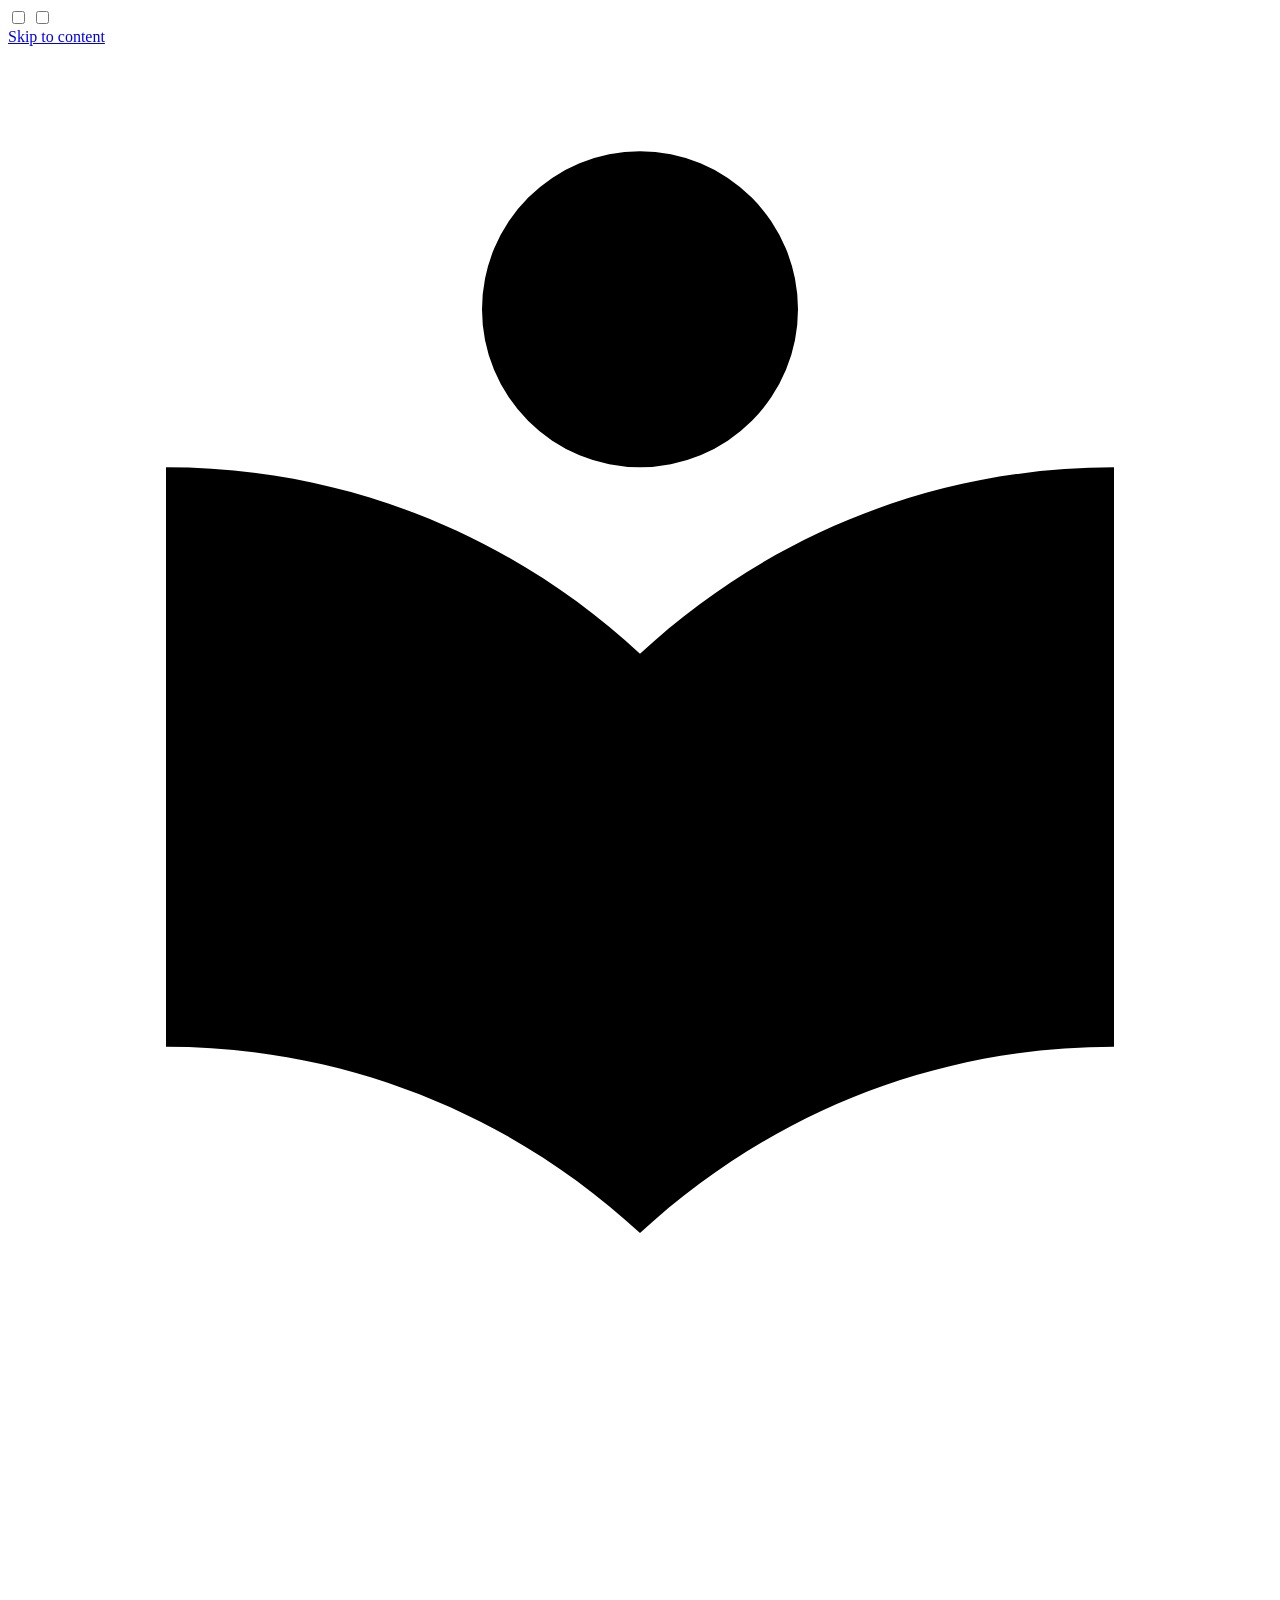
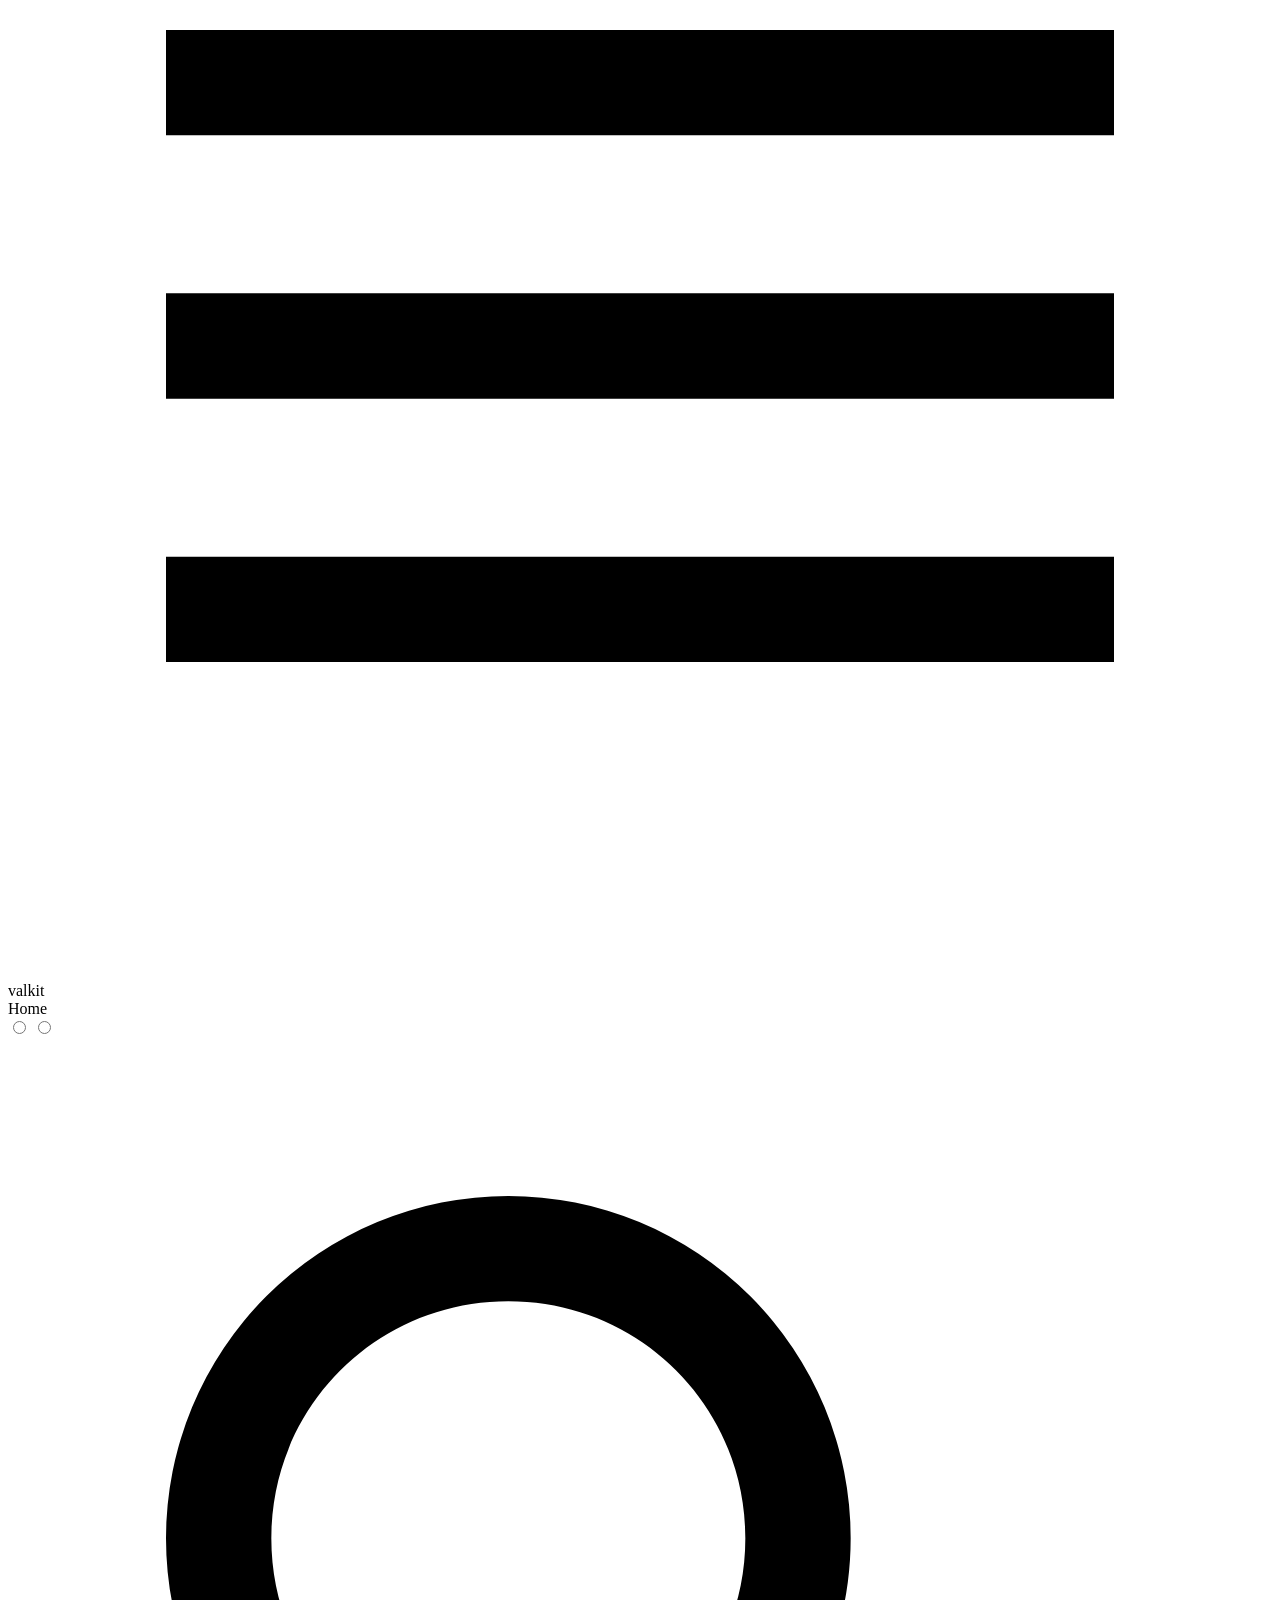
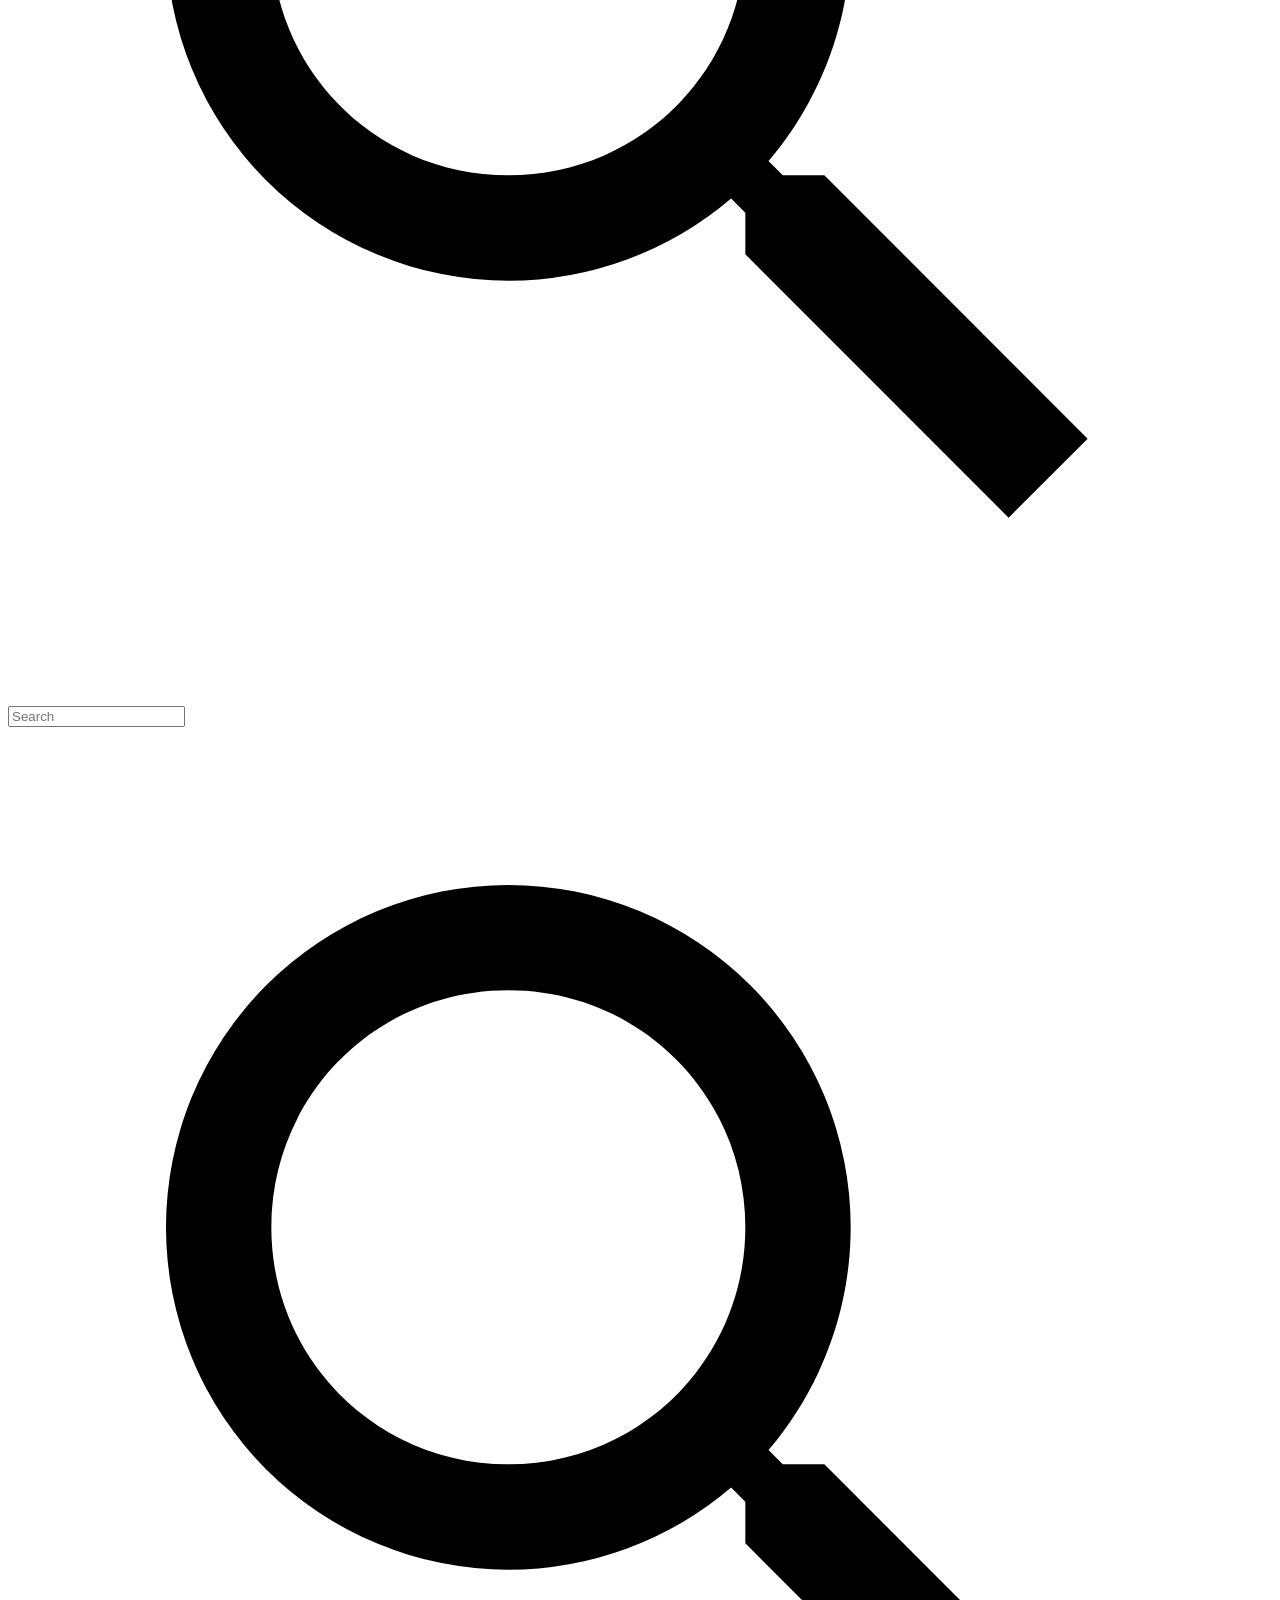
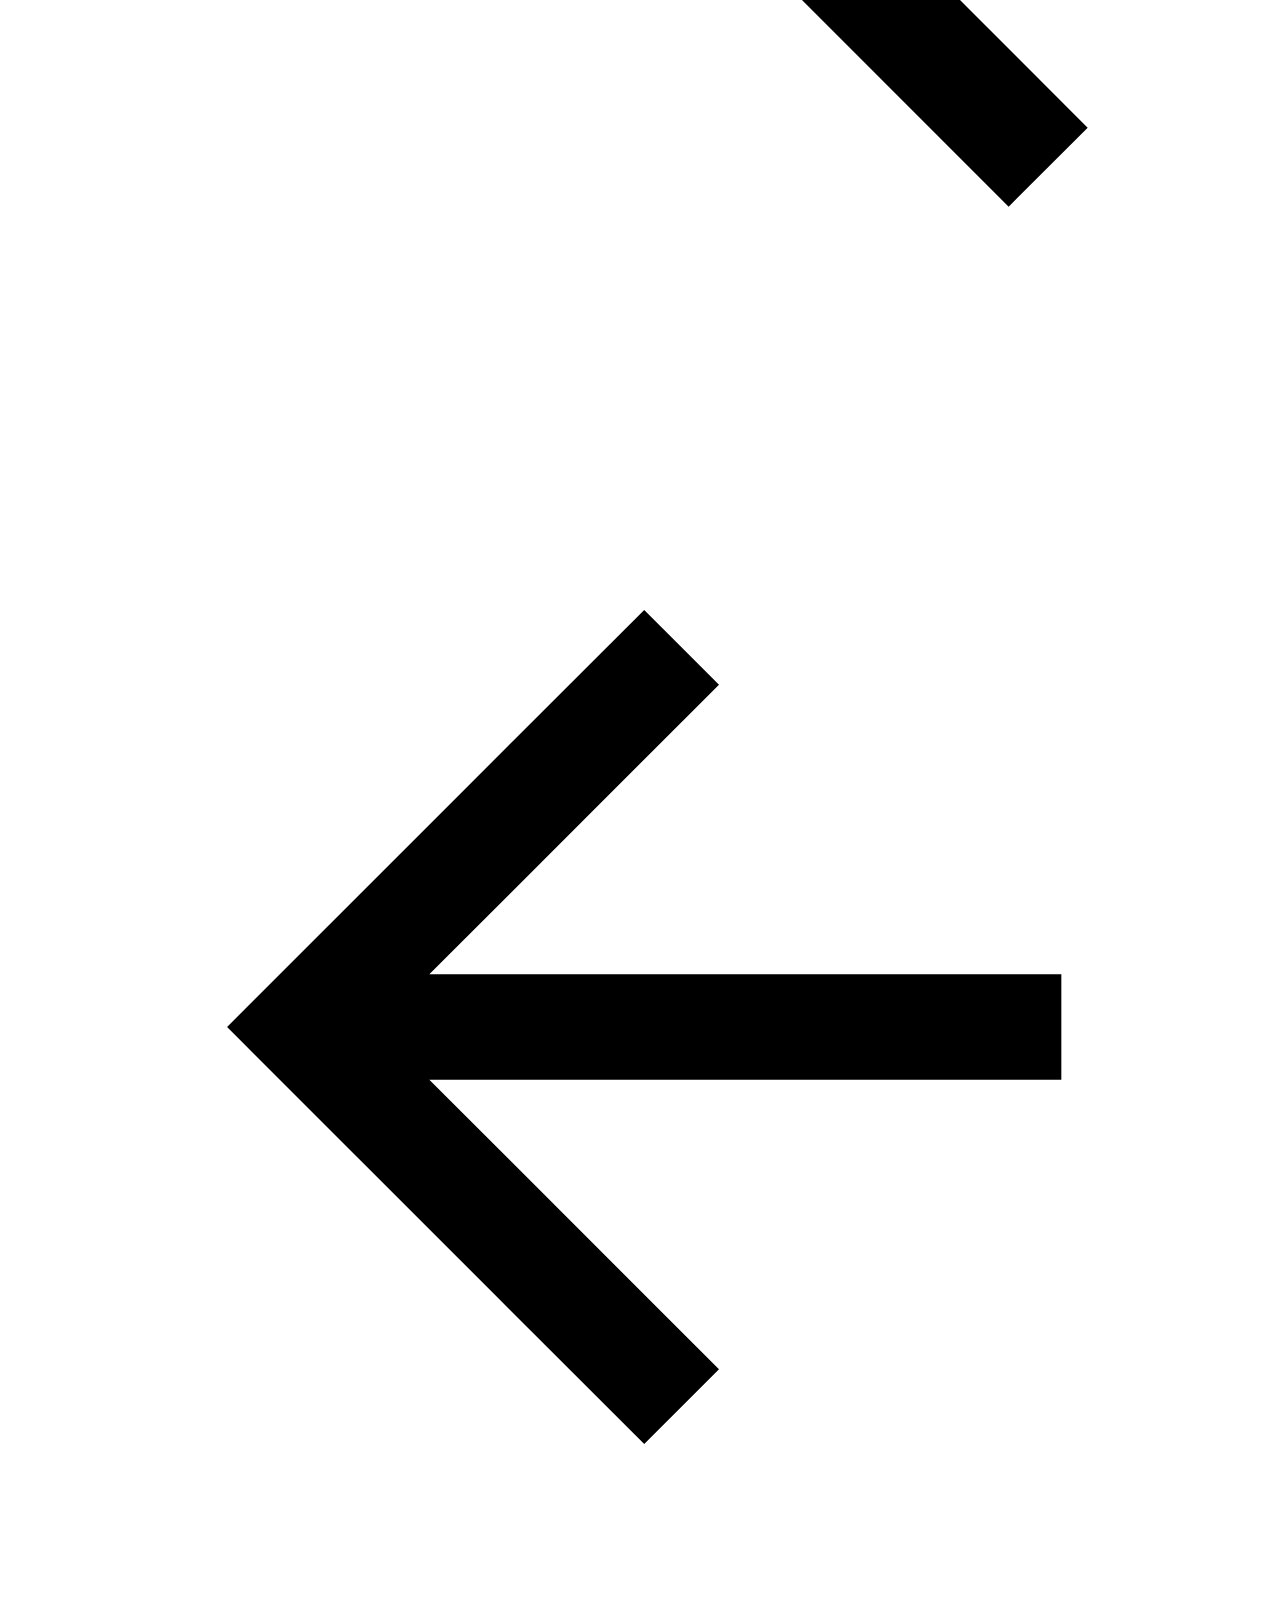
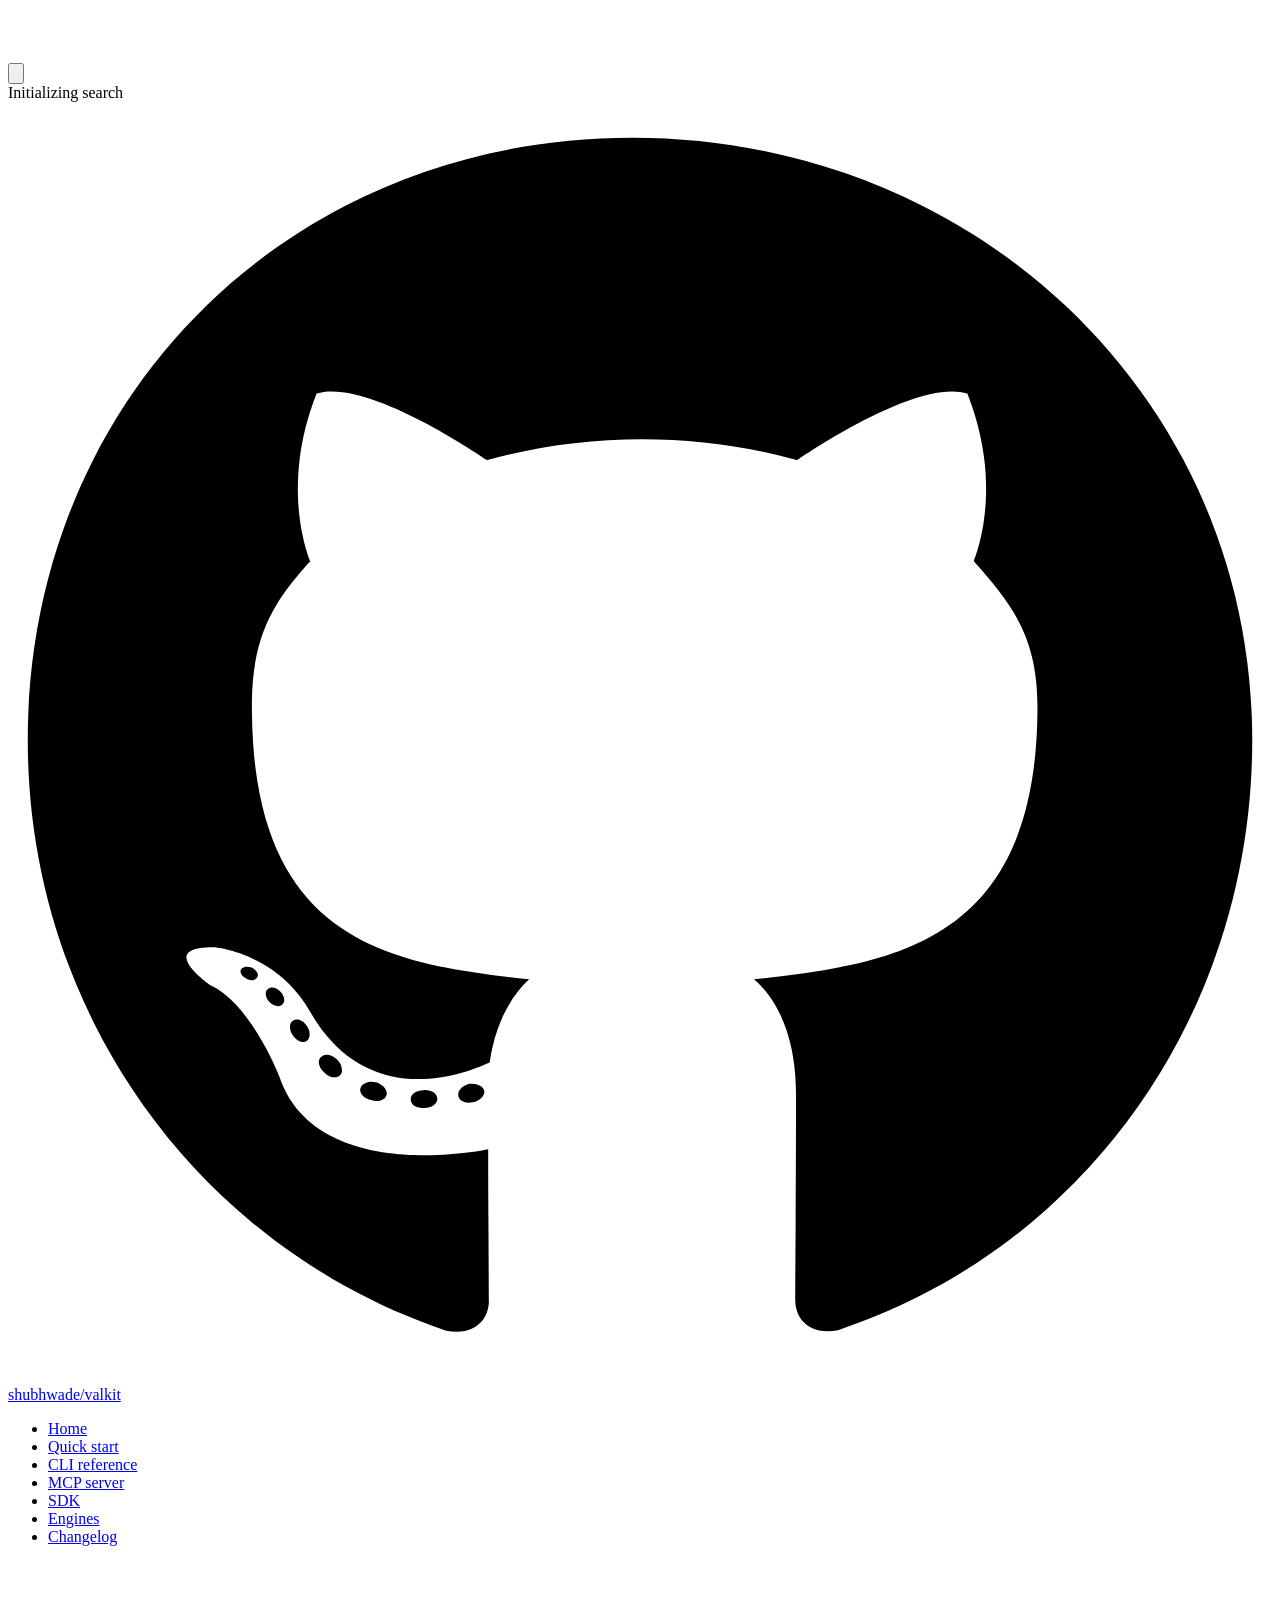
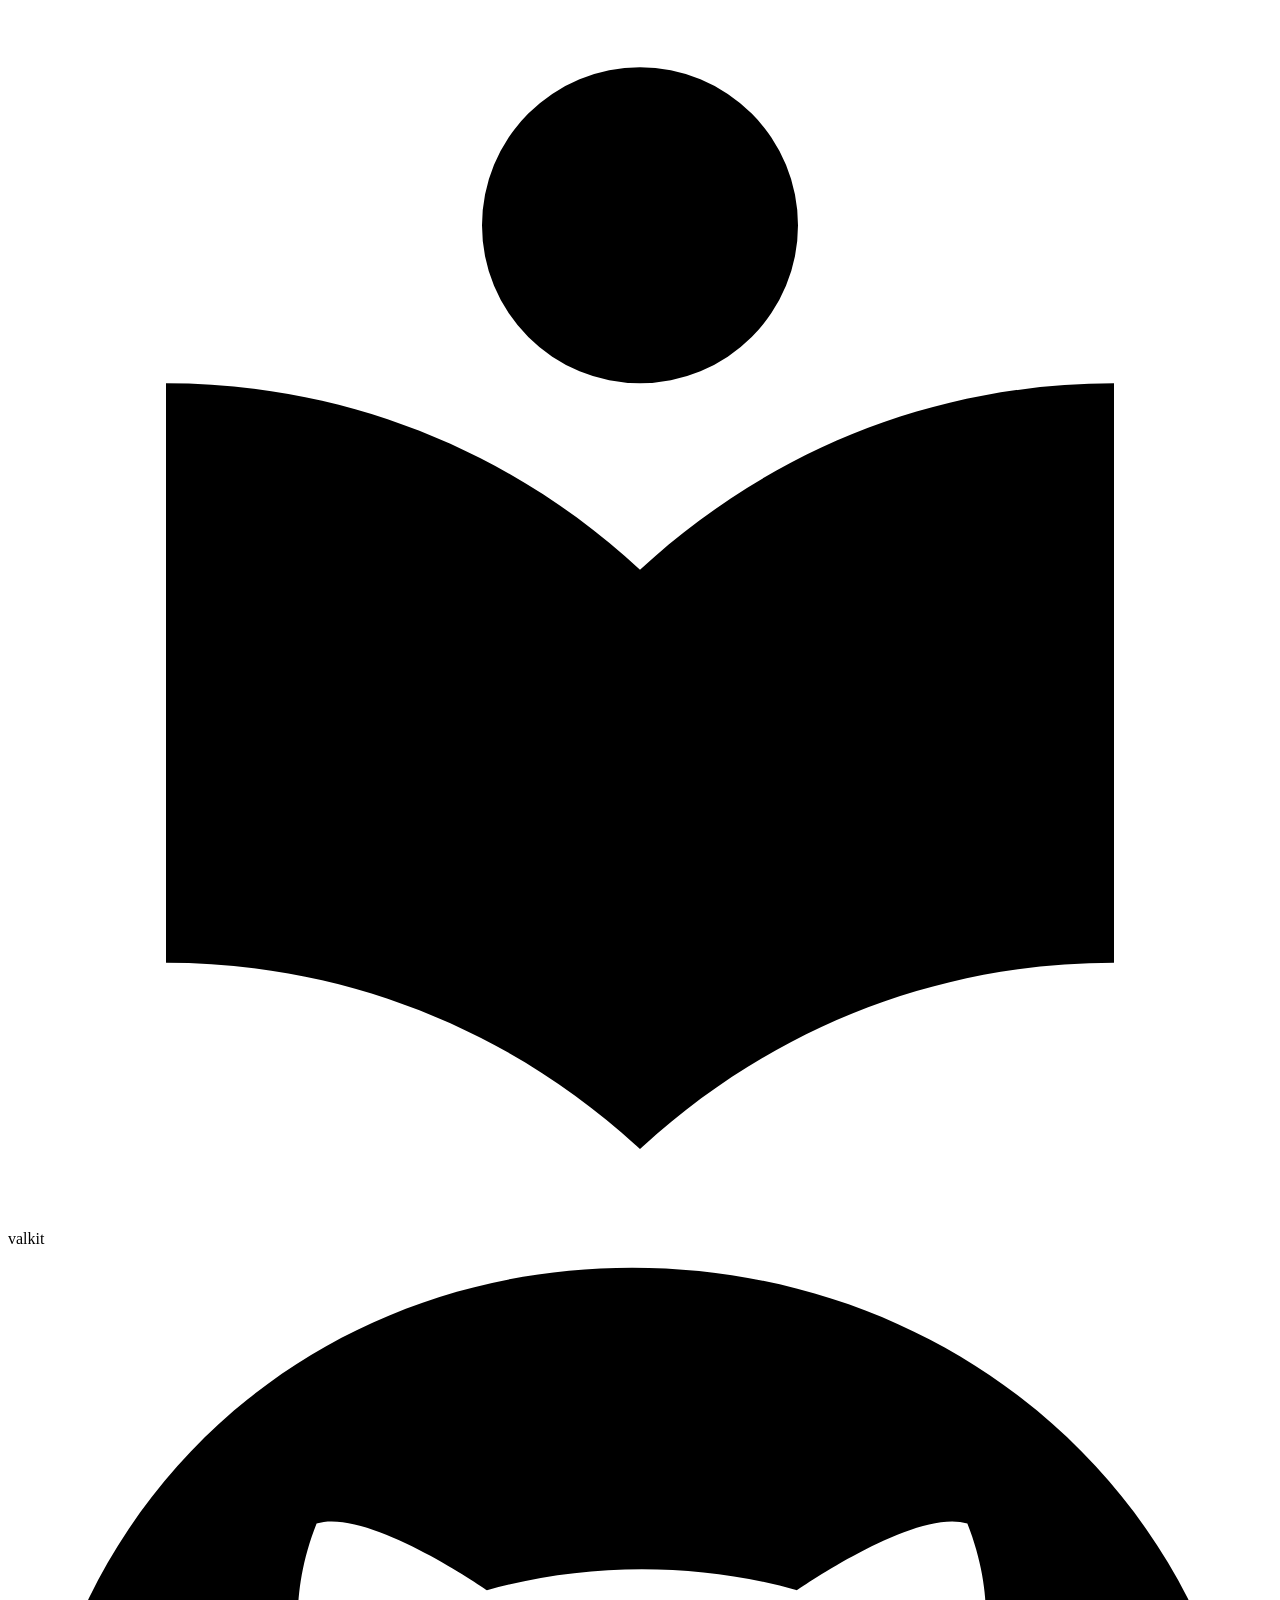
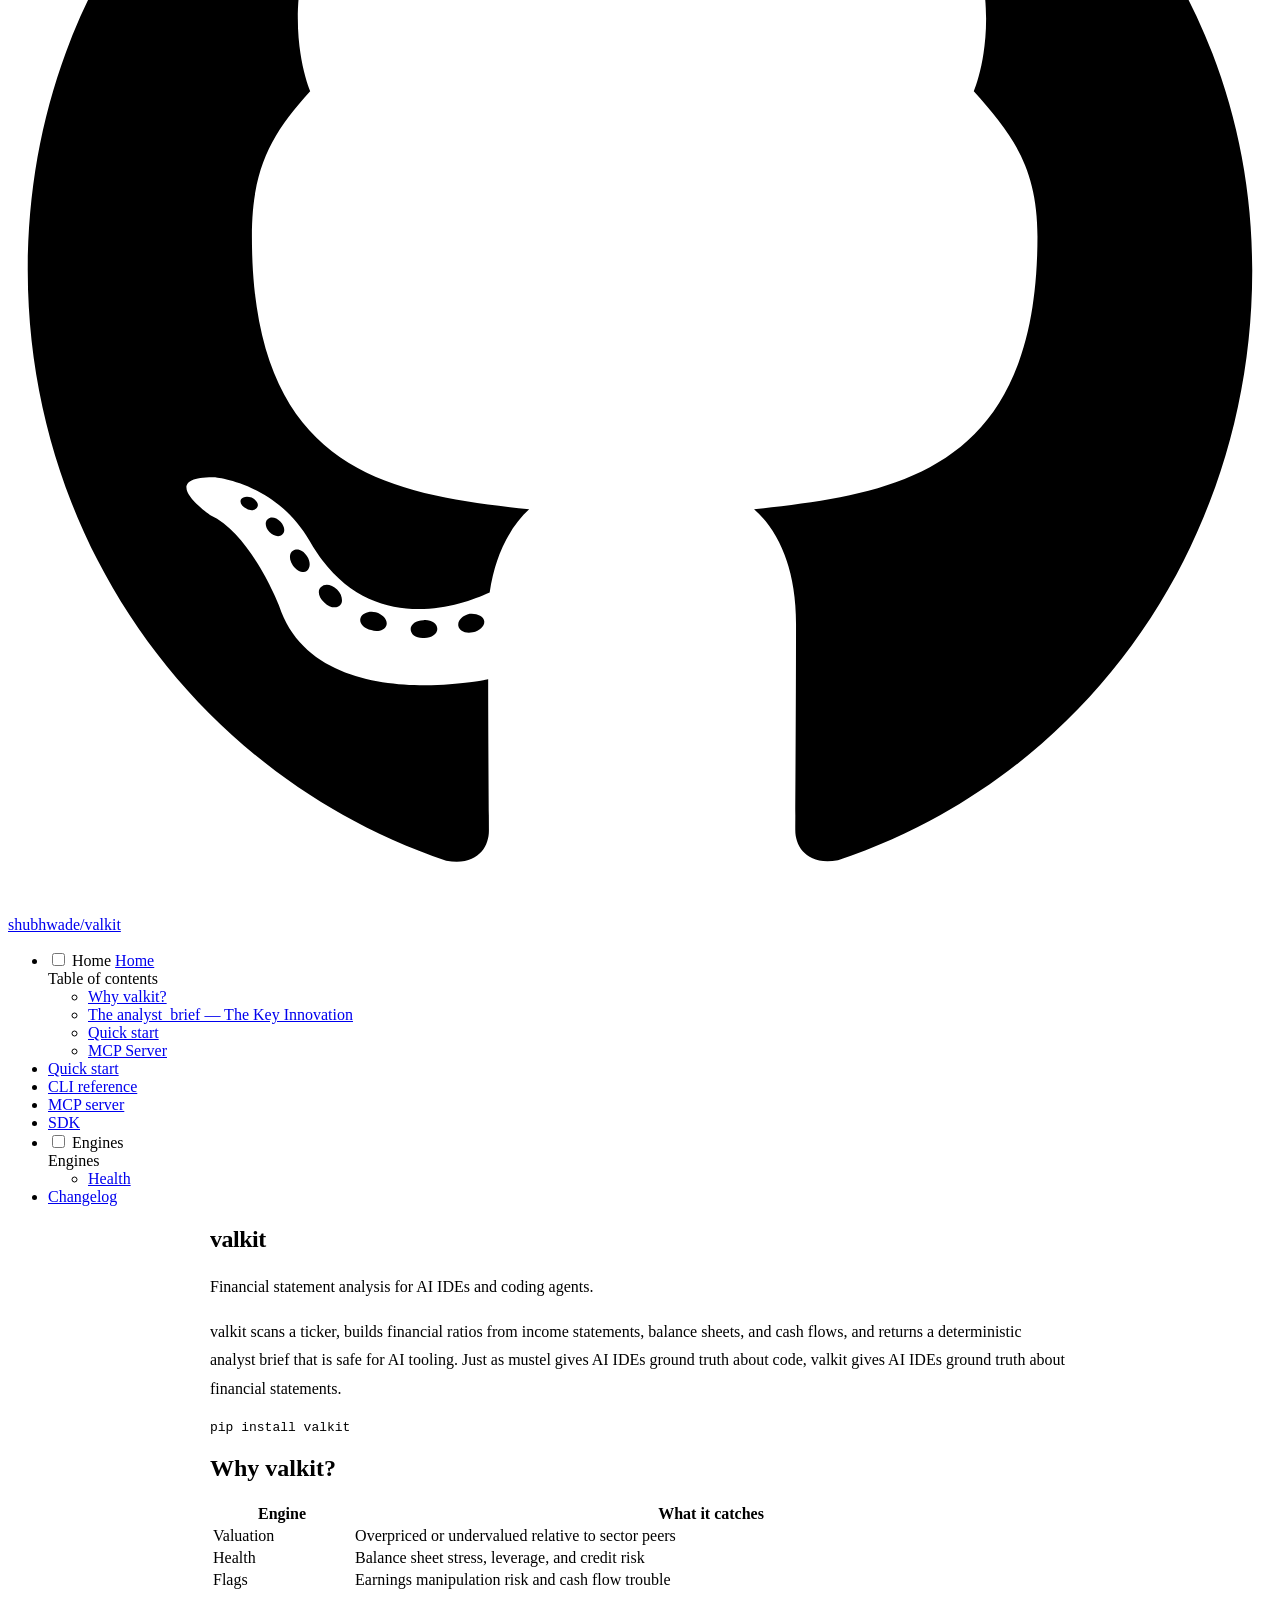
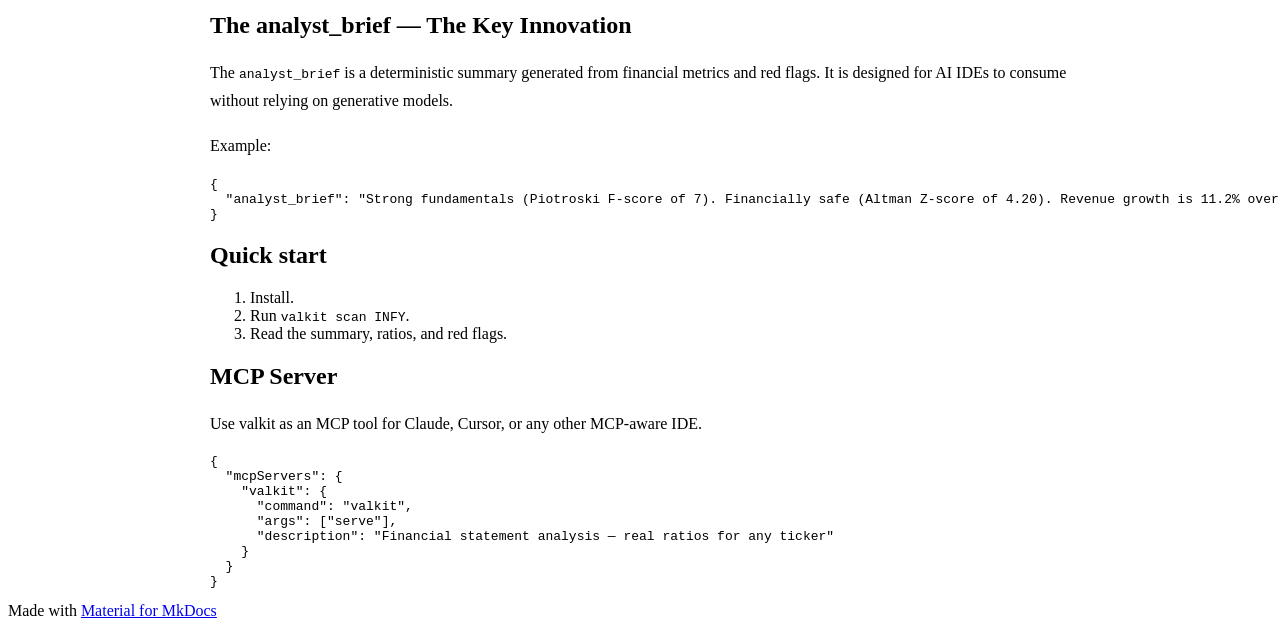
==== index.html @ 04580315 "Deployed 9774d62 with MkDocs version: 1.6.1" ====
<!doctype html>
<html lang="en" class="no-js">
  <head>
    
      <meta charset="utf-8">
      <meta name="viewport" content="width=device-width,initial-scale=1">
      
        <meta name="description" content="Financial statement analysis MCP server for AI IDEs">
      
      
      
        <link rel="canonical" href="https://shubhwade.github.io/valkit/">
      
      
      
        <link rel="next" href="quickstart/">
      
      
        
      
      
      <link rel="icon" href="None">
      <meta name="generator" content="mkdocs-1.6.1, mkdocs-material-9.7.6">
    
    
      
        <title>valkit</title>
      
    
    
      <link rel="stylesheet" href="assets/stylesheets/main.484c7ddc.min.css">
      
        
        <link rel="stylesheet" href="assets/stylesheets/palette.ab4e12ef.min.css">
      
      


    
    
      
    
    
      
        
        
        <link rel="preconnect" href="https://fonts.gstatic.com" crossorigin>
        <link rel="stylesheet" href="https://fonts.googleapis.com/css?family=JetBrains+Mono:300,300i,400,400i,700,700i%7CJetBrains+Mono:400,400i,700,700i&display=fallback">
        <style>:root{--md-text-font:"JetBrains Mono";--md-code-font:"JetBrains Mono"}</style>
      
    
    
      <link rel="stylesheet" href="assets/_mkdocstrings.css">
    
      <link rel="stylesheet" href="stylesheets/extra.css">
    
    <script>__md_scope=new URL(".",location),__md_hash=e=>[...e].reduce(((e,_)=>(e<<5)-e+_.charCodeAt(0)),0),__md_get=(e,_=localStorage,t=__md_scope)=>JSON.parse(_.getItem(t.pathname+"."+e)),__md_set=(e,_,t=localStorage,a=__md_scope)=>{try{t.setItem(a.pathname+"."+e,JSON.stringify(_))}catch(e){}}</script>
    
      

    
    
  </head>
  
  
    
    
      
    
    
    
    
    <body dir="ltr" data-md-color-scheme="slate" data-md-color-primary="black" data-md-color-accent="teal">
  
    
    <input class="md-toggle" data-md-toggle="drawer" type="checkbox" id="__drawer" autocomplete="off">
    <input class="md-toggle" data-md-toggle="search" type="checkbox" id="__search" autocomplete="off">
    <label class="md-overlay" for="__drawer"></label>
    <div data-md-component="skip">
      
        
        <a href="#valkit" class="md-skip">
          Skip to content
        </a>
      
    </div>
    <div data-md-component="announce">
      
    </div>
    
    
      

<header class="md-header" data-md-component="header">
  <nav class="md-header__inner md-grid" aria-label="Header">
    <a href="." title="valkit" class="md-header__button md-logo" aria-label="valkit" data-md-component="logo">
      
  
  <svg xmlns="http://www.w3.org/2000/svg" viewBox="0 0 24 24"><path d="M12 8a3 3 0 0 0 3-3 3 3 0 0 0-3-3 3 3 0 0 0-3 3 3 3 0 0 0 3 3m0 3.54C9.64 9.35 6.5 8 3 8v11c3.5 0 6.64 1.35 9 3.54 2.36-2.19 5.5-3.54 9-3.54V8c-3.5 0-6.64 1.35-9 3.54"/></svg>

    </a>
    <label class="md-header__button md-icon" for="__drawer">
      
      <svg xmlns="http://www.w3.org/2000/svg" viewBox="0 0 24 24"><path d="M3 6h18v2H3zm0 5h18v2H3zm0 5h18v2H3z"/></svg>
    </label>
    <div class="md-header__title" data-md-component="header-title">
      <div class="md-header__ellipsis">
        <div class="md-header__topic">
          <span class="md-ellipsis">
            valkit
          </span>
        </div>
        <div class="md-header__topic" data-md-component="header-topic">
          <span class="md-ellipsis">
            
              Home
            
          </span>
        </div>
      </div>
    </div>
    
      
        <form class="md-header__option" data-md-component="palette">
  
    
    
    
    <input class="md-option" data-md-color-media="" data-md-color-scheme="slate" data-md-color-primary="black" data-md-color-accent="teal"  aria-label="Switch to light mode"  type="radio" name="__palette" id="__palette_0">
    
      <label class="md-header__button md-icon" title="Switch to light mode" for="__palette_1" hidden>
        <svg xmlns="http://www.w3.org/2000/svg" viewBox="0 0 24 24"><path d="M12 8a4 4 0 0 0-4 4 4 4 0 0 0 4 4 4 4 0 0 0 4-4 4 4 0 0 0-4-4m0 10a6 6 0 0 1-6-6 6 6 0 0 1 6-6 6 6 0 0 1 6 6 6 6 0 0 1-6 6m8-9.31V4h-4.69L12 .69 8.69 4H4v4.69L.69 12 4 15.31V20h4.69L12 23.31 15.31 20H20v-4.69L23.31 12z"/></svg>
      </label>
    
  
    
    
    
    <input class="md-option" data-md-color-media="" data-md-color-scheme="default" data-md-color-primary="black" data-md-color-accent="teal"  aria-label="Switch to dark mode"  type="radio" name="__palette" id="__palette_1">
    
      <label class="md-header__button md-icon" title="Switch to dark mode" for="__palette_0" hidden>
        <svg xmlns="http://www.w3.org/2000/svg" viewBox="0 0 24 24"><path d="M12 18c-.89 0-1.74-.2-2.5-.55C11.56 16.5 13 14.42 13 12s-1.44-4.5-3.5-5.45C10.26 6.2 11.11 6 12 6a6 6 0 0 1 6 6 6 6 0 0 1-6 6m8-9.31V4h-4.69L12 .69 8.69 4H4v4.69L.69 12 4 15.31V20h4.69L12 23.31 15.31 20H20v-4.69L23.31 12z"/></svg>
      </label>
    
  
</form>
      
    
    
      <script>var palette=__md_get("__palette");if(palette&&palette.color){if("(prefers-color-scheme)"===palette.color.media){var media=matchMedia("(prefers-color-scheme: light)"),input=document.querySelector(media.matches?"[data-md-color-media='(prefers-color-scheme: light)']":"[data-md-color-media='(prefers-color-scheme: dark)']");palette.color.media=input.getAttribute("data-md-color-media"),palette.color.scheme=input.getAttribute("data-md-color-scheme"),palette.color.primary=input.getAttribute("data-md-color-primary"),palette.color.accent=input.getAttribute("data-md-color-accent")}for(var[key,value]of Object.entries(palette.color))document.body.setAttribute("data-md-color-"+key,value)}</script>
    
    
    
      
      
        <label class="md-header__button md-icon" for="__search">
          
          <svg xmlns="http://www.w3.org/2000/svg" viewBox="0 0 24 24"><path d="M9.5 3A6.5 6.5 0 0 1 16 9.5c0 1.61-.59 3.09-1.56 4.23l.27.27h.79l5 5-1.5 1.5-5-5v-.79l-.27-.27A6.52 6.52 0 0 1 9.5 16 6.5 6.5 0 0 1 3 9.5 6.5 6.5 0 0 1 9.5 3m0 2C7 5 5 7 5 9.5S7 14 9.5 14 14 12 14 9.5 12 5 9.5 5"/></svg>
        </label>
        <div class="md-search" data-md-component="search" role="dialog">
  <label class="md-search__overlay" for="__search"></label>
  <div class="md-search__inner" role="search">
    <form class="md-search__form" name="search">
      <input type="text" class="md-search__input" name="query" aria-label="Search" placeholder="Search" autocapitalize="off" autocorrect="off" autocomplete="off" spellcheck="false" data-md-component="search-query" required>
      <label class="md-search__icon md-icon" for="__search">
        
        <svg xmlns="http://www.w3.org/2000/svg" viewBox="0 0 24 24"><path d="M9.5 3A6.5 6.5 0 0 1 16 9.5c0 1.61-.59 3.09-1.56 4.23l.27.27h.79l5 5-1.5 1.5-5-5v-.79l-.27-.27A6.52 6.52 0 0 1 9.5 16 6.5 6.5 0 0 1 3 9.5 6.5 6.5 0 0 1 9.5 3m0 2C7 5 5 7 5 9.5S7 14 9.5 14 14 12 14 9.5 12 5 9.5 5"/></svg>
        
        <svg xmlns="http://www.w3.org/2000/svg" viewBox="0 0 24 24"><path d="M20 11v2H8l5.5 5.5-1.42 1.42L4.16 12l7.92-7.92L13.5 5.5 8 11z"/></svg>
      </label>
      <nav class="md-search__options" aria-label="Search">
        
        <button type="reset" class="md-search__icon md-icon" title="Clear" aria-label="Clear" tabindex="-1">
          
          <svg xmlns="http://www.w3.org/2000/svg" viewBox="0 0 24 24"><path d="M19 6.41 17.59 5 12 10.59 6.41 5 5 6.41 10.59 12 5 17.59 6.41 19 12 13.41 17.59 19 19 17.59 13.41 12z"/></svg>
        </button>
      </nav>
      
    </form>
    <div class="md-search__output">
      <div class="md-search__scrollwrap" tabindex="0" data-md-scrollfix>
        <div class="md-search-result" data-md-component="search-result">
          <div class="md-search-result__meta">
            Initializing search
          </div>
          <ol class="md-search-result__list" role="presentation"></ol>
        </div>
      </div>
    </div>
  </div>
</div>
      
    
    
      <div class="md-header__source">
        <a href="https://github.com/shubhwade/valkit" title="Go to repository" class="md-source" data-md-component="source">
  <div class="md-source__icon md-icon">
    
    <svg xmlns="http://www.w3.org/2000/svg" viewBox="0 0 512 512"><!--! Font Awesome Free 7.1.0 by @fontawesome - https://fontawesome.com License - https://fontawesome.com/license/free (Icons: CC BY 4.0, Fonts: SIL OFL 1.1, Code: MIT License) Copyright 2025 Fonticons, Inc.--><path d="M173.9 397.4c0 2-2.3 3.6-5.2 3.6-3.3.3-5.6-1.3-5.6-3.6 0-2 2.3-3.6 5.2-3.6 3-.3 5.6 1.3 5.6 3.6m-31.1-4.5c-.7 2 1.3 4.3 4.3 4.9 2.6 1 5.6 0 6.2-2s-1.3-4.3-4.3-5.2c-2.6-.7-5.5.3-6.2 2.3m44.2-1.7c-2.9.7-4.9 2.6-4.6 4.9.3 2 2.9 3.3 5.9 2.6 2.9-.7 4.9-2.6 4.6-4.6-.3-1.9-3-3.2-5.9-2.9M252.8 8C114.1 8 8 113.3 8 252c0 110.9 69.8 205.8 169.5 239.2 12.8 2.3 17.3-5.6 17.3-12.1 0-6.2-.3-40.4-.3-61.4 0 0-70 15-84.7-29.8 0 0-11.4-29.1-27.8-36.6 0 0-22.9-15.7 1.6-15.4 0 0 24.9 2 38.6 25.8 21.9 38.6 58.6 27.5 72.9 20.9 2.3-16 8.8-27.1 16-33.7-55.9-6.2-112.3-14.3-112.3-110.5 0-27.5 7.6-41.3 23.6-58.9-2.6-6.5-11.1-33.3 2.6-67.9 20.9-6.5 69 27 69 27 20-5.6 41.5-8.5 62.8-8.5s42.8 2.9 62.8 8.5c0 0 48.1-33.6 69-27 13.7 34.7 5.2 61.4 2.6 67.9 16 17.7 25.8 31.5 25.8 58.9 0 96.5-58.9 104.2-114.8 110.5 9.2 7.9 17 22.9 17 46.4 0 33.7-.3 75.4-.3 83.6 0 6.5 4.6 14.4 17.3 12.1C436.2 457.8 504 362.9 504 252 504 113.3 391.5 8 252.8 8M105.2 352.9c-1.3 1-1 3.3.7 5.2 1.6 1.6 3.9 2.3 5.2 1 1.3-1 1-3.3-.7-5.2-1.6-1.6-3.9-2.3-5.2-1m-10.8-8.1c-.7 1.3.3 2.9 2.3 3.9 1.6 1 3.6.7 4.3-.7.7-1.3-.3-2.9-2.3-3.9-2-.6-3.6-.3-4.3.7m32.4 35.6c-1.6 1.3-1 4.3 1.3 6.2 2.3 2.3 5.2 2.6 6.5 1 1.3-1.3.7-4.3-1.3-6.2-2.2-2.3-5.2-2.6-6.5-1m-11.4-14.7c-1.6 1-1.6 3.6 0 5.9s4.3 3.3 5.6 2.3c1.6-1.3 1.6-3.9 0-6.2-1.4-2.3-4-3.3-5.6-2"/></svg>
  </div>
  <div class="md-source__repository">
    shubhwade/valkit
  </div>
</a>
      </div>
    
  </nav>
  
</header>
    
    <div class="md-container" data-md-component="container">
      
      
        
          
            
<nav class="md-tabs" aria-label="Tabs" data-md-component="tabs">
  <div class="md-grid">
    <ul class="md-tabs__list">
      
        
  
  
  
    
  
  
    <li class="md-tabs__item md-tabs__item--active">
      <a href="." class="md-tabs__link">
        
  
  
    
  
  Home

      </a>
    </li>
  

      
        
  
  
  
  
    <li class="md-tabs__item">
      <a href="quickstart/" class="md-tabs__link">
        
  
  
    
  
  Quick start

      </a>
    </li>
  

      
        
  
  
  
  
    <li class="md-tabs__item">
      <a href="cli/" class="md-tabs__link">
        
  
  
    
  
  CLI reference

      </a>
    </li>
  

      
        
  
  
  
  
    <li class="md-tabs__item">
      <a href="mcp/" class="md-tabs__link">
        
  
  
    
  
  MCP server

      </a>
    </li>
  

      
        
  
  
  
  
    <li class="md-tabs__item">
      <a href="sdk/" class="md-tabs__link">
        
  
  
    
  
  SDK

      </a>
    </li>
  

      
        
  
  
  
  
    
    
      <li class="md-tabs__item">
        <a href="engines/health/" class="md-tabs__link">
          
  
  
    
  
  Engines

        </a>
      </li>
    
  

      
        
  
  
  
  
    <li class="md-tabs__item">
      <a href="changelog/" class="md-tabs__link">
        
  
  
    
  
  Changelog

      </a>
    </li>
  

      
    </ul>
  </div>
</nav>
          
        
      
      <main class="md-main" data-md-component="main">
        <div class="md-main__inner md-grid">
          
            
              
              <div class="md-sidebar md-sidebar--primary" data-md-component="sidebar" data-md-type="navigation" >
                <div class="md-sidebar__scrollwrap">
                  <div class="md-sidebar__inner">
                    


  


  

<nav class="md-nav md-nav--primary md-nav--lifted md-nav--integrated" aria-label="Navigation" data-md-level="0">
  <label class="md-nav__title" for="__drawer">
    <a href="." title="valkit" class="md-nav__button md-logo" aria-label="valkit" data-md-component="logo">
      
  
  <svg xmlns="http://www.w3.org/2000/svg" viewBox="0 0 24 24"><path d="M12 8a3 3 0 0 0 3-3 3 3 0 0 0-3-3 3 3 0 0 0-3 3 3 3 0 0 0 3 3m0 3.54C9.64 9.35 6.5 8 3 8v11c3.5 0 6.64 1.35 9 3.54 2.36-2.19 5.5-3.54 9-3.54V8c-3.5 0-6.64 1.35-9 3.54"/></svg>

    </a>
    valkit
  </label>
  
    <div class="md-nav__source">
      <a href="https://github.com/shubhwade/valkit" title="Go to repository" class="md-source" data-md-component="source">
  <div class="md-source__icon md-icon">
    
    <svg xmlns="http://www.w3.org/2000/svg" viewBox="0 0 512 512"><!--! Font Awesome Free 7.1.0 by @fontawesome - https://fontawesome.com License - https://fontawesome.com/license/free (Icons: CC BY 4.0, Fonts: SIL OFL 1.1, Code: MIT License) Copyright 2025 Fonticons, Inc.--><path d="M173.9 397.4c0 2-2.3 3.6-5.2 3.6-3.3.3-5.6-1.3-5.6-3.6 0-2 2.3-3.6 5.2-3.6 3-.3 5.6 1.3 5.6 3.6m-31.1-4.5c-.7 2 1.3 4.3 4.3 4.9 2.6 1 5.6 0 6.2-2s-1.3-4.3-4.3-5.2c-2.6-.7-5.5.3-6.2 2.3m44.2-1.7c-2.9.7-4.9 2.6-4.6 4.9.3 2 2.9 3.3 5.9 2.6 2.9-.7 4.9-2.6 4.6-4.6-.3-1.9-3-3.2-5.9-2.9M252.8 8C114.1 8 8 113.3 8 252c0 110.9 69.8 205.8 169.5 239.2 12.8 2.3 17.3-5.6 17.3-12.1 0-6.2-.3-40.4-.3-61.4 0 0-70 15-84.7-29.8 0 0-11.4-29.1-27.8-36.6 0 0-22.9-15.7 1.6-15.4 0 0 24.9 2 38.6 25.8 21.9 38.6 58.6 27.5 72.9 20.9 2.3-16 8.8-27.1 16-33.7-55.9-6.2-112.3-14.3-112.3-110.5 0-27.5 7.6-41.3 23.6-58.9-2.6-6.5-11.1-33.3 2.6-67.9 20.9-6.5 69 27 69 27 20-5.6 41.5-8.5 62.8-8.5s42.8 2.9 62.8 8.5c0 0 48.1-33.6 69-27 13.7 34.7 5.2 61.4 2.6 67.9 16 17.7 25.8 31.5 25.8 58.9 0 96.5-58.9 104.2-114.8 110.5 9.2 7.9 17 22.9 17 46.4 0 33.7-.3 75.4-.3 83.6 0 6.5 4.6 14.4 17.3 12.1C436.2 457.8 504 362.9 504 252 504 113.3 391.5 8 252.8 8M105.2 352.9c-1.3 1-1 3.3.7 5.2 1.6 1.6 3.9 2.3 5.2 1 1.3-1 1-3.3-.7-5.2-1.6-1.6-3.9-2.3-5.2-1m-10.8-8.1c-.7 1.3.3 2.9 2.3 3.9 1.6 1 3.6.7 4.3-.7.7-1.3-.3-2.9-2.3-3.9-2-.6-3.6-.3-4.3.7m32.4 35.6c-1.6 1.3-1 4.3 1.3 6.2 2.3 2.3 5.2 2.6 6.5 1 1.3-1.3.7-4.3-1.3-6.2-2.2-2.3-5.2-2.6-6.5-1m-11.4-14.7c-1.6 1-1.6 3.6 0 5.9s4.3 3.3 5.6 2.3c1.6-1.3 1.6-3.9 0-6.2-1.4-2.3-4-3.3-5.6-2"/></svg>
  </div>
  <div class="md-source__repository">
    shubhwade/valkit
  </div>
</a>
    </div>
  
  <ul class="md-nav__list" data-md-scrollfix>
    
      
      
  
  
    
  
  
  
    <li class="md-nav__item md-nav__item--active">
      
      <input class="md-nav__toggle md-toggle" type="checkbox" id="__toc">
      
      
        
      
      
        <label class="md-nav__link md-nav__link--active" for="__toc">
          
  
  
  <span class="md-ellipsis">
    
  
    Home
  

    
  </span>
  
  

          <span class="md-nav__icon md-icon"></span>
        </label>
      
      <a href="." class="md-nav__link md-nav__link--active">
        
  
  
  <span class="md-ellipsis">
    
  
    Home
  

    
  </span>
  
  

      </a>
      
        

<nav class="md-nav md-nav--secondary" aria-label="Table of contents">
  
  
  
    
  
  
    <label class="md-nav__title" for="__toc">
      <span class="md-nav__icon md-icon"></span>
      Table of contents
    </label>
    <ul class="md-nav__list" data-md-component="toc" data-md-scrollfix>
      
        <li class="md-nav__item">
  <a href="#why-valkit" class="md-nav__link">
    <span class="md-ellipsis">
      
        Why valkit?
      
    </span>
  </a>
  
</li>
      
        <li class="md-nav__item">
  <a href="#the-analyst_brief-the-key-innovation" class="md-nav__link">
    <span class="md-ellipsis">
      
        The analyst_brief — The Key Innovation
      
    </span>
  </a>
  
</li>
      
        <li class="md-nav__item">
  <a href="#quick-start" class="md-nav__link">
    <span class="md-ellipsis">
      
        Quick start
      
    </span>
  </a>
  
</li>
      
        <li class="md-nav__item">
  <a href="#mcp-server" class="md-nav__link">
    <span class="md-ellipsis">
      
        MCP Server
      
    </span>
  </a>
  
</li>
      
    </ul>
  
</nav>
      
    </li>
  

    
      
      
  
  
  
  
    <li class="md-nav__item">
      <a href="quickstart/" class="md-nav__link">
        
  
  
  <span class="md-ellipsis">
    
  
    Quick start
  

    
  </span>
  
  

      </a>
    </li>
  

    
      
      
  
  
  
  
    <li class="md-nav__item">
      <a href="cli/" class="md-nav__link">
        
  
  
  <span class="md-ellipsis">
    
  
    CLI reference
  

    
  </span>
  
  

      </a>
    </li>
  

    
      
      
  
  
  
  
    <li class="md-nav__item">
      <a href="mcp/" class="md-nav__link">
        
  
  
  <span class="md-ellipsis">
    
  
    MCP server
  

    
  </span>
  
  

      </a>
    </li>
  

    
      
      
  
  
  
  
    <li class="md-nav__item">
      <a href="sdk/" class="md-nav__link">
        
  
  
  <span class="md-ellipsis">
    
  
    SDK
  

    
  </span>
  
  

      </a>
    </li>
  

    
      
      
  
  
  
  
    
    
      
        
      
    
    
    
      
      
        
      
    
    
    <li class="md-nav__item md-nav__item--nested">
      
        
        
        <input class="md-nav__toggle md-toggle " type="checkbox" id="__nav_6" >
        
          
          <label class="md-nav__link" for="__nav_6" id="__nav_6_label" tabindex="0">
            
  
  
  <span class="md-ellipsis">
    
  
    Engines
  

    
  </span>
  
  

            <span class="md-nav__icon md-icon"></span>
          </label>
        
        <nav class="md-nav" data-md-level="1" aria-labelledby="__nav_6_label" aria-expanded="false">
          <label class="md-nav__title" for="__nav_6">
            <span class="md-nav__icon md-icon"></span>
            
  
    Engines
  

          </label>
          <ul class="md-nav__list" data-md-scrollfix>
            
              
                
  
  
  
  
    <li class="md-nav__item">
      <a href="engines/health/" class="md-nav__link">
        
  
  
  <span class="md-ellipsis">
    
  
    Health
  

    
  </span>
  
  

      </a>
    </li>
  

              
            
          </ul>
        </nav>
      
    </li>
  

    
      
      
  
  
  
  
    <li class="md-nav__item">
      <a href="changelog/" class="md-nav__link">
        
  
  
  <span class="md-ellipsis">
    
  
    Changelog
  

    
  </span>
  
  

      </a>
    </li>
  

    
  </ul>
</nav>
                  </div>
                </div>
              </div>
            
            
          
          
            <div class="md-content" data-md-component="content">
              
              <article class="md-content__inner md-typeset">
                
                  


  
  


<h1 id="valkit">valkit</h1>
<p>Financial statement analysis for AI IDEs and coding agents.</p>
<p>valkit scans a ticker, builds financial ratios from income statements, balance sheets, and cash flows, and returns a deterministic analyst brief that is safe for AI tooling. Just as mustel gives AI IDEs ground truth about code, valkit gives AI IDEs ground truth about financial statements.</p>
<pre><code class="language-bash">pip install valkit
</code></pre>
<h2 id="why-valkit">Why valkit?</h2>
<table>
<thead>
<tr>
<th>Engine</th>
<th>What it catches</th>
</tr>
</thead>
<tbody>
<tr>
<td>Valuation</td>
<td>Overpriced or undervalued relative to sector peers</td>
</tr>
<tr>
<td>Health</td>
<td>Balance sheet stress, leverage, and credit risk</td>
</tr>
<tr>
<td>Flags</td>
<td>Earnings manipulation risk and cash flow trouble</td>
</tr>
</tbody>
</table>
<h2 id="the-analyst_brief-the-key-innovation">The analyst_brief — The Key Innovation</h2>
<p>The <code>analyst_brief</code> is a deterministic summary generated from financial metrics and red flags. It is designed for AI IDEs to consume without relying on generative models.</p>
<p>Example:</p>
<pre><code class="language-json">{
  &quot;analyst_brief&quot;: &quot;Strong fundamentals (Piotroski F-score of 7). Financially safe (Altman Z-score of 4.20). Revenue growth is 11.2% over three years and operating margins are stable. No significant red flags detected. Suitable for DCF or comparable company analysis.&quot;
}
</code></pre>
<h2 id="quick-start">Quick start</h2>
<ol>
<li>Install.</li>
<li>Run <code>valkit scan INFY</code>.</li>
<li>Read the summary, ratios, and red flags.</li>
</ol>
<h2 id="mcp-server">MCP Server</h2>
<p>Use valkit as an MCP tool for Claude, Cursor, or any other MCP-aware IDE.</p>
<pre><code class="language-json">{
  &quot;mcpServers&quot;: {
    &quot;valkit&quot;: {
      &quot;command&quot;: &quot;valkit&quot;,
      &quot;args&quot;: [&quot;serve&quot;],
      &quot;description&quot;: &quot;Financial statement analysis — real ratios for any ticker&quot;
    }
  }
}
</code></pre>












                
              </article>
            </div>
          
          
<script>var target=document.getElementById(location.hash.slice(1));target&&target.name&&(target.checked=target.name.startsWith("__tabbed_"))</script>
        </div>
        
          <button type="button" class="md-top md-icon" data-md-component="top" hidden>
  
  <svg xmlns="http://www.w3.org/2000/svg" viewBox="0 0 24 24"><path d="M13 20h-2V8l-5.5 5.5-1.42-1.42L12 4.16l7.92 7.92-1.42 1.42L13 8z"/></svg>
  Back to top
</button>
        
      </main>
      
        <footer class="md-footer">
  
  <div class="md-footer-meta md-typeset">
    <div class="md-footer-meta__inner md-grid">
      <div class="md-copyright">
  
  
    Made with
    <a href="https://squidfunk.github.io/mkdocs-material/" target="_blank" rel="noopener">
      Material for MkDocs
    </a>
  
</div>
      
    </div>
  </div>
</footer>
      
    </div>
    <div class="md-dialog" data-md-component="dialog">
      <div class="md-dialog__inner md-typeset"></div>
    </div>
    
    
    
      
      
      <script id="__config" type="application/json">{"annotate": null, "base": ".", "features": ["navigation.tabs", "navigation.sections", "navigation.top", "content.code.copy", "content.code.annotate", "search.highlight", "toc.integrate", "navigation.indexes"], "search": "assets/javascripts/workers/search.2c215733.min.js", "tags": null, "translations": {"clipboard.copied": "Copied to clipboard", "clipboard.copy": "Copy to clipboard", "search.result.more.one": "1 more on this page", "search.result.more.other": "# more on this page", "search.result.none": "No matching documents", "search.result.one": "1 matching document", "search.result.other": "# matching documents", "search.result.placeholder": "Type to start searching", "search.result.term.missing": "Missing", "select.version": "Select version"}, "version": null}</script>
    
    
      <script src="assets/javascripts/bundle.79ae519e.min.js"></script>
      
    
  </body>
</html>
---- stylesheets/extra.css ----
:root {
  --md-text-font: "JetBrains Mono", monospace;
}

.md-content {
  max-width: 860px;
  margin: 0 auto;
}

.md-typeset h1 {
  font-weight: 700;
  letter-spacing: -0.02em;
}

.md-typeset p {
  line-height: 1.8;
}

.md-typeset table {
  width: 100%;
}
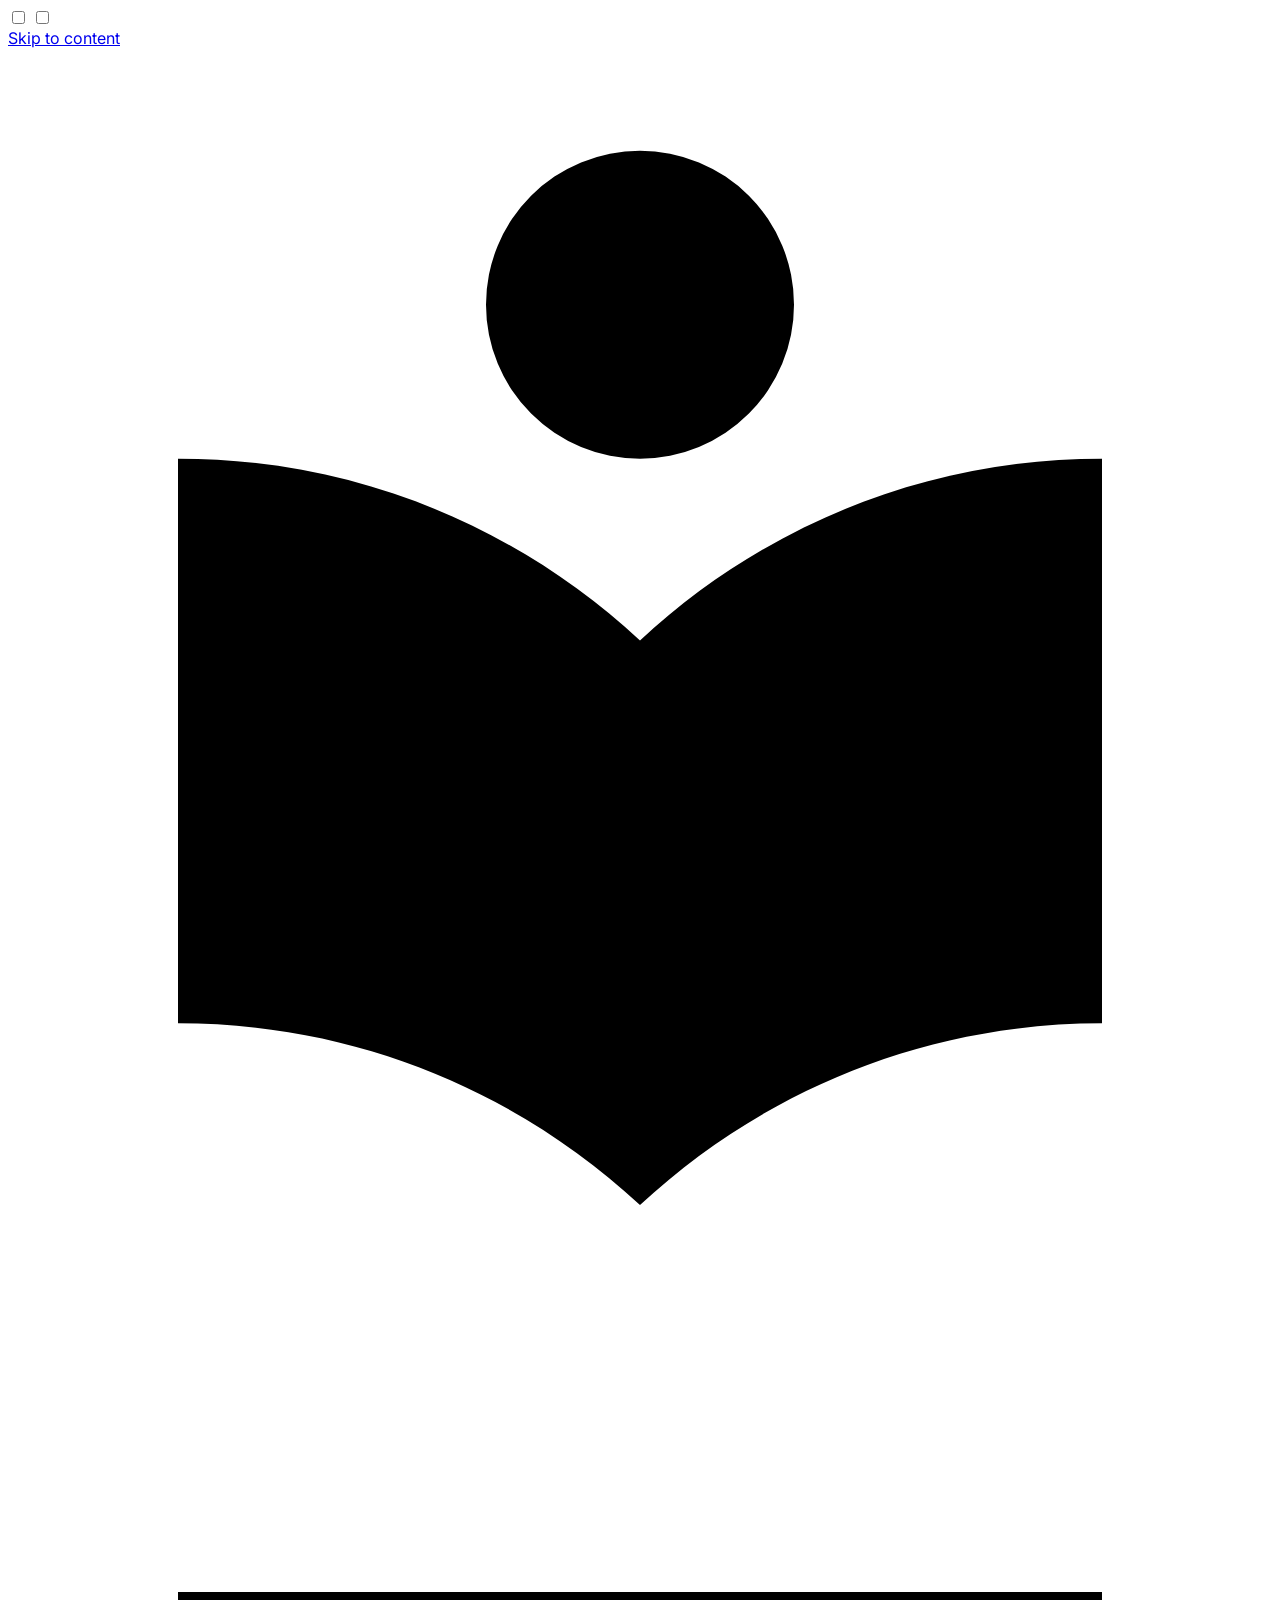
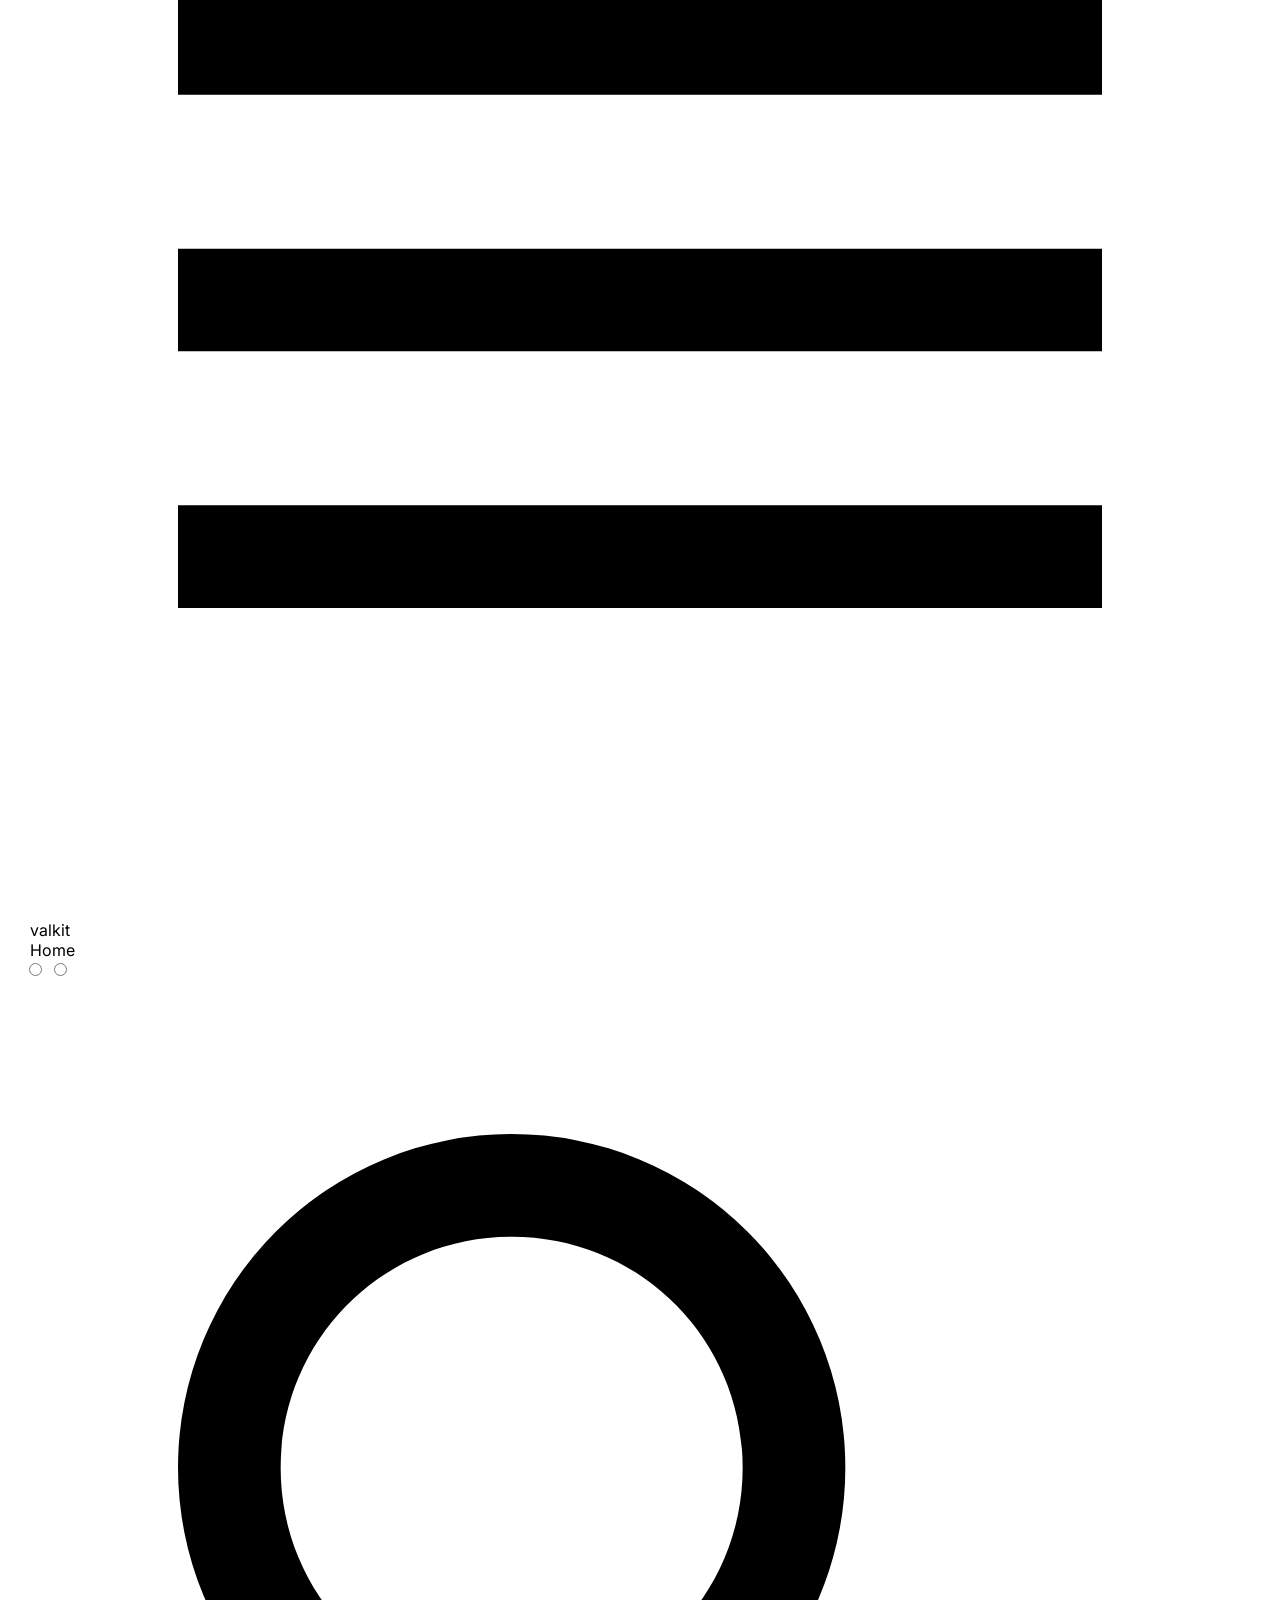
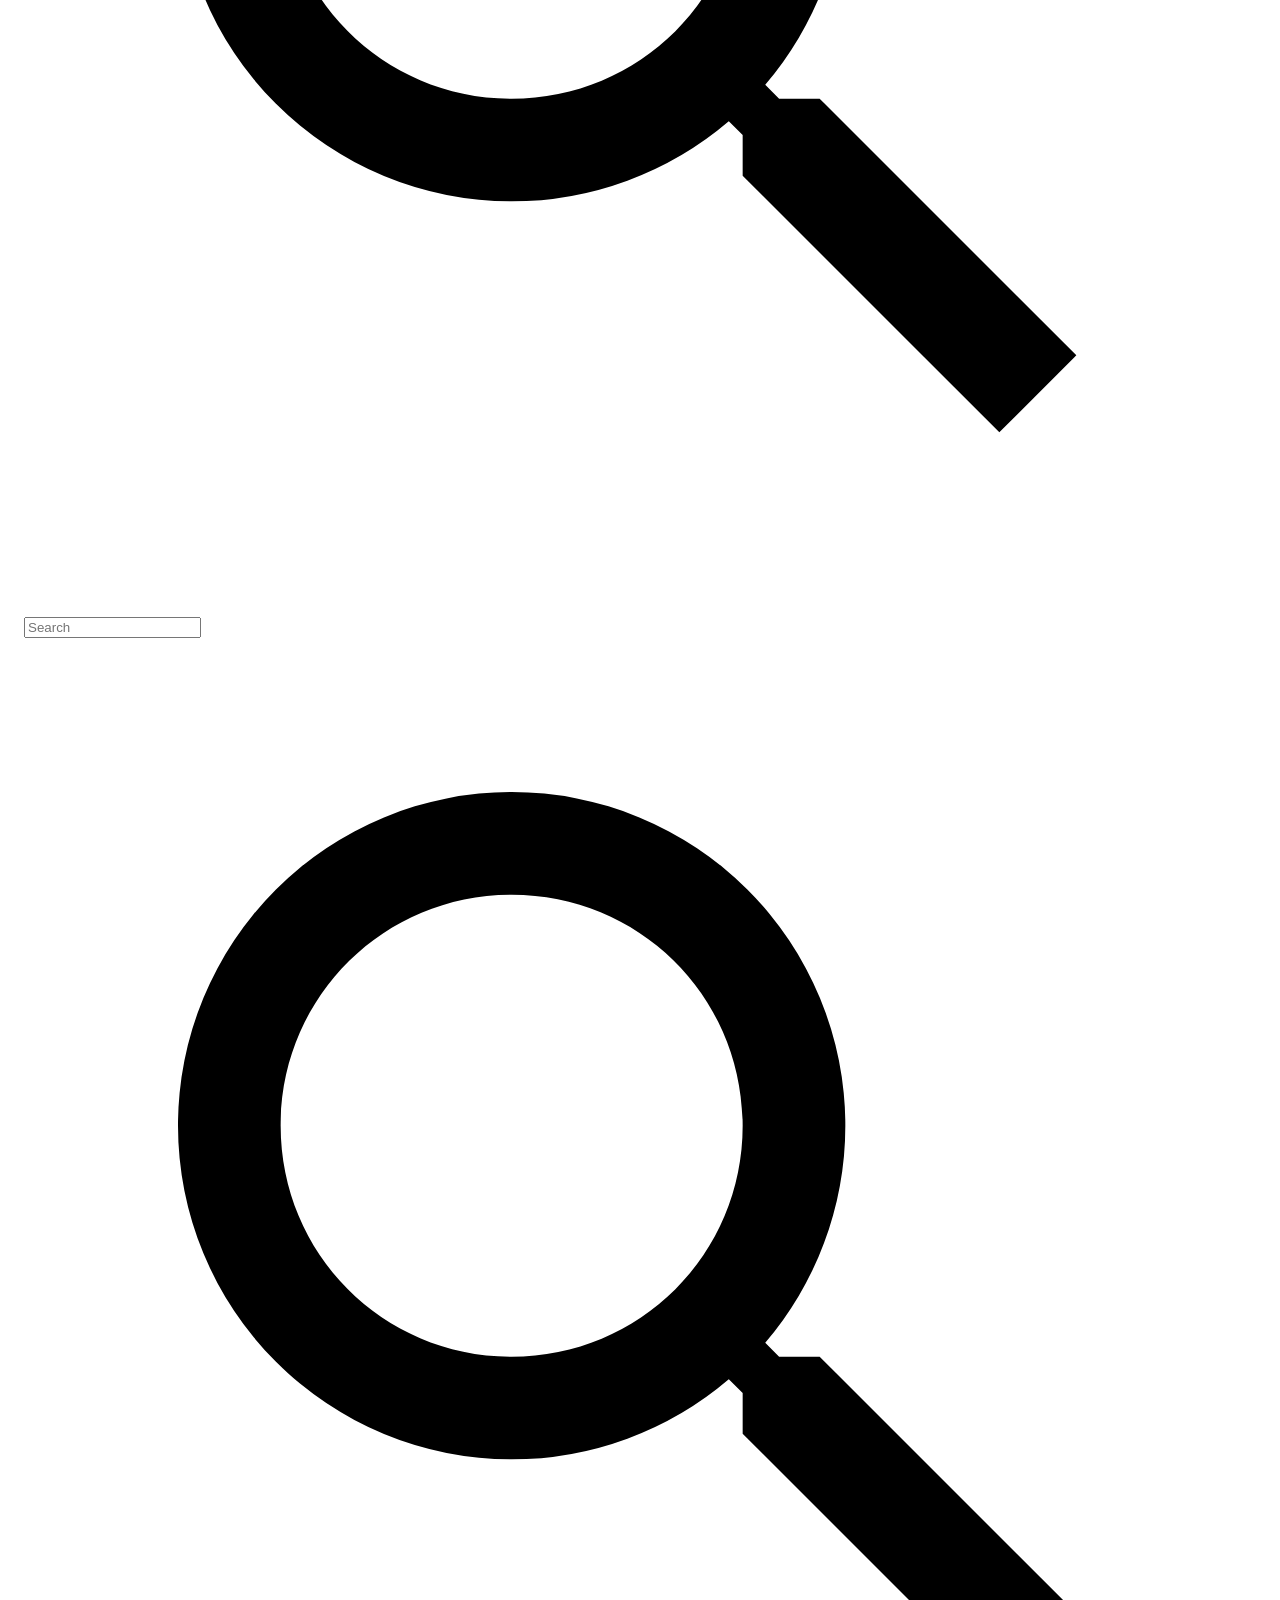
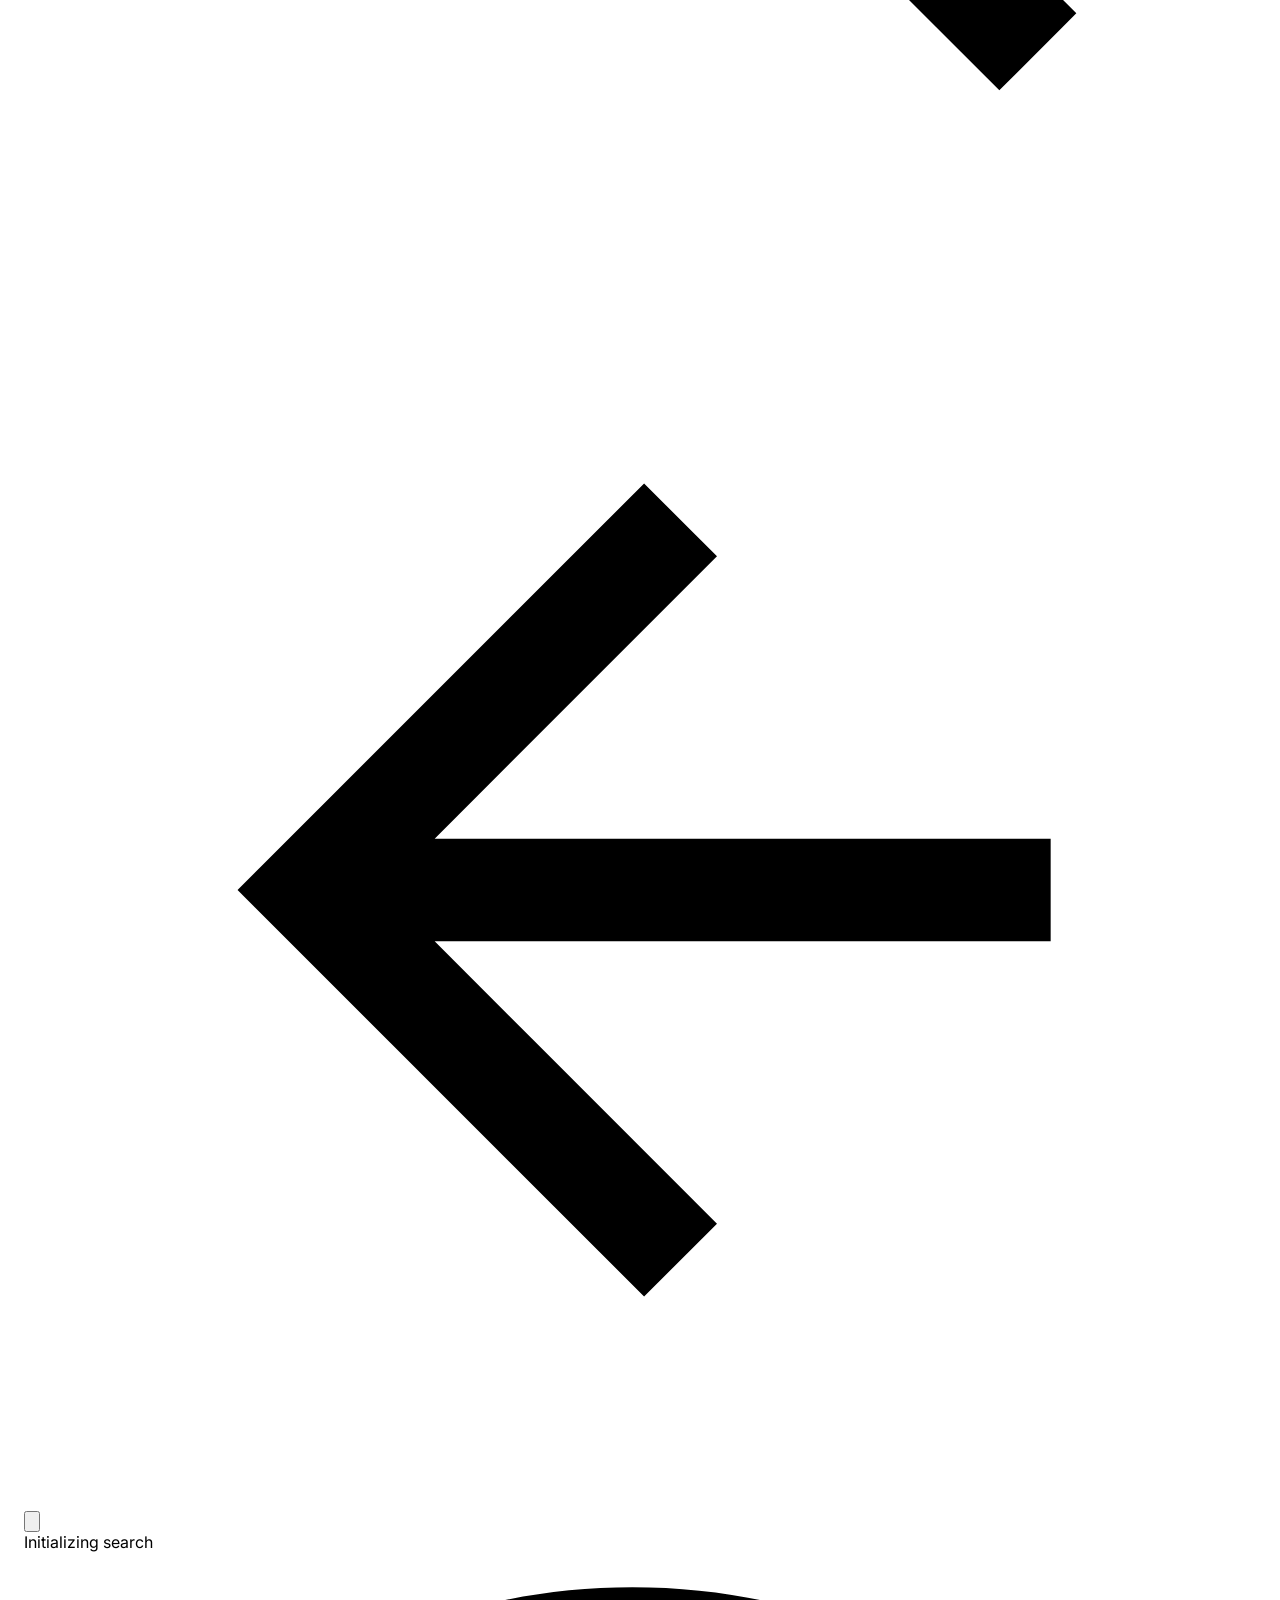
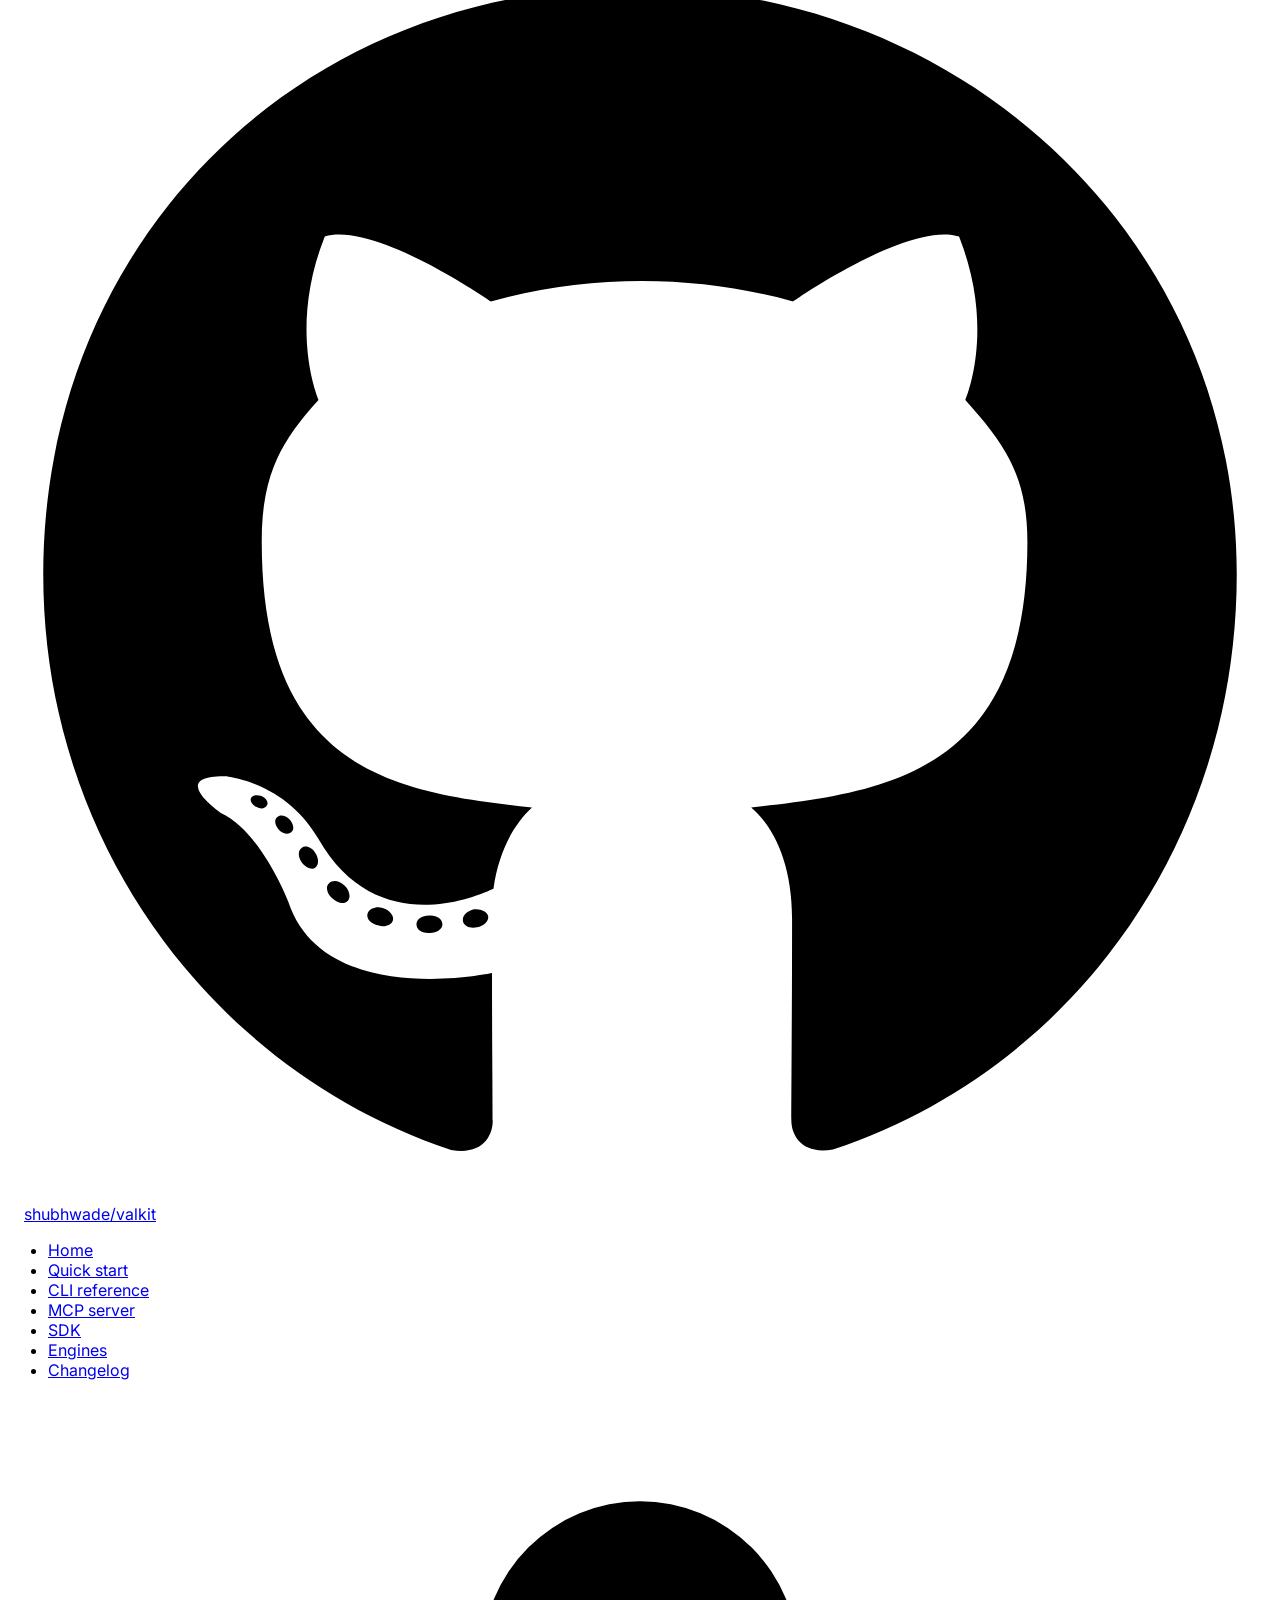
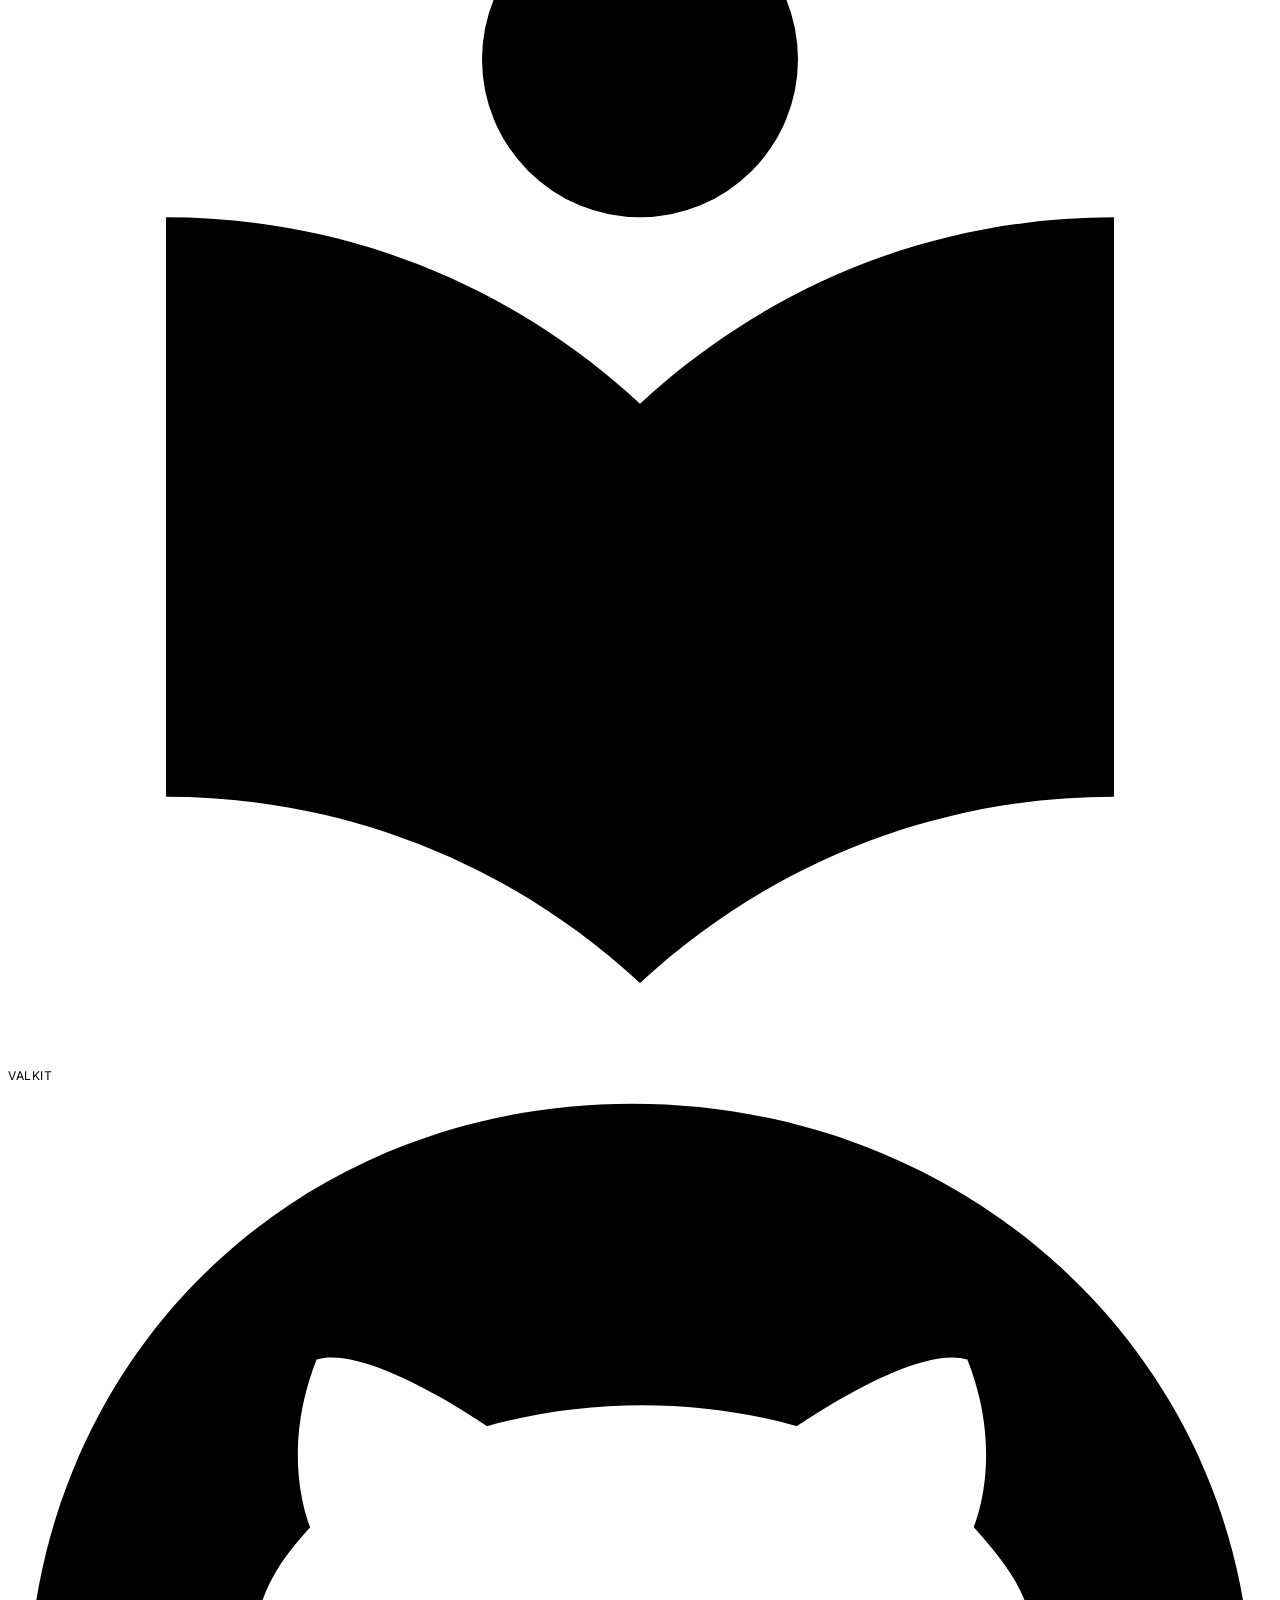
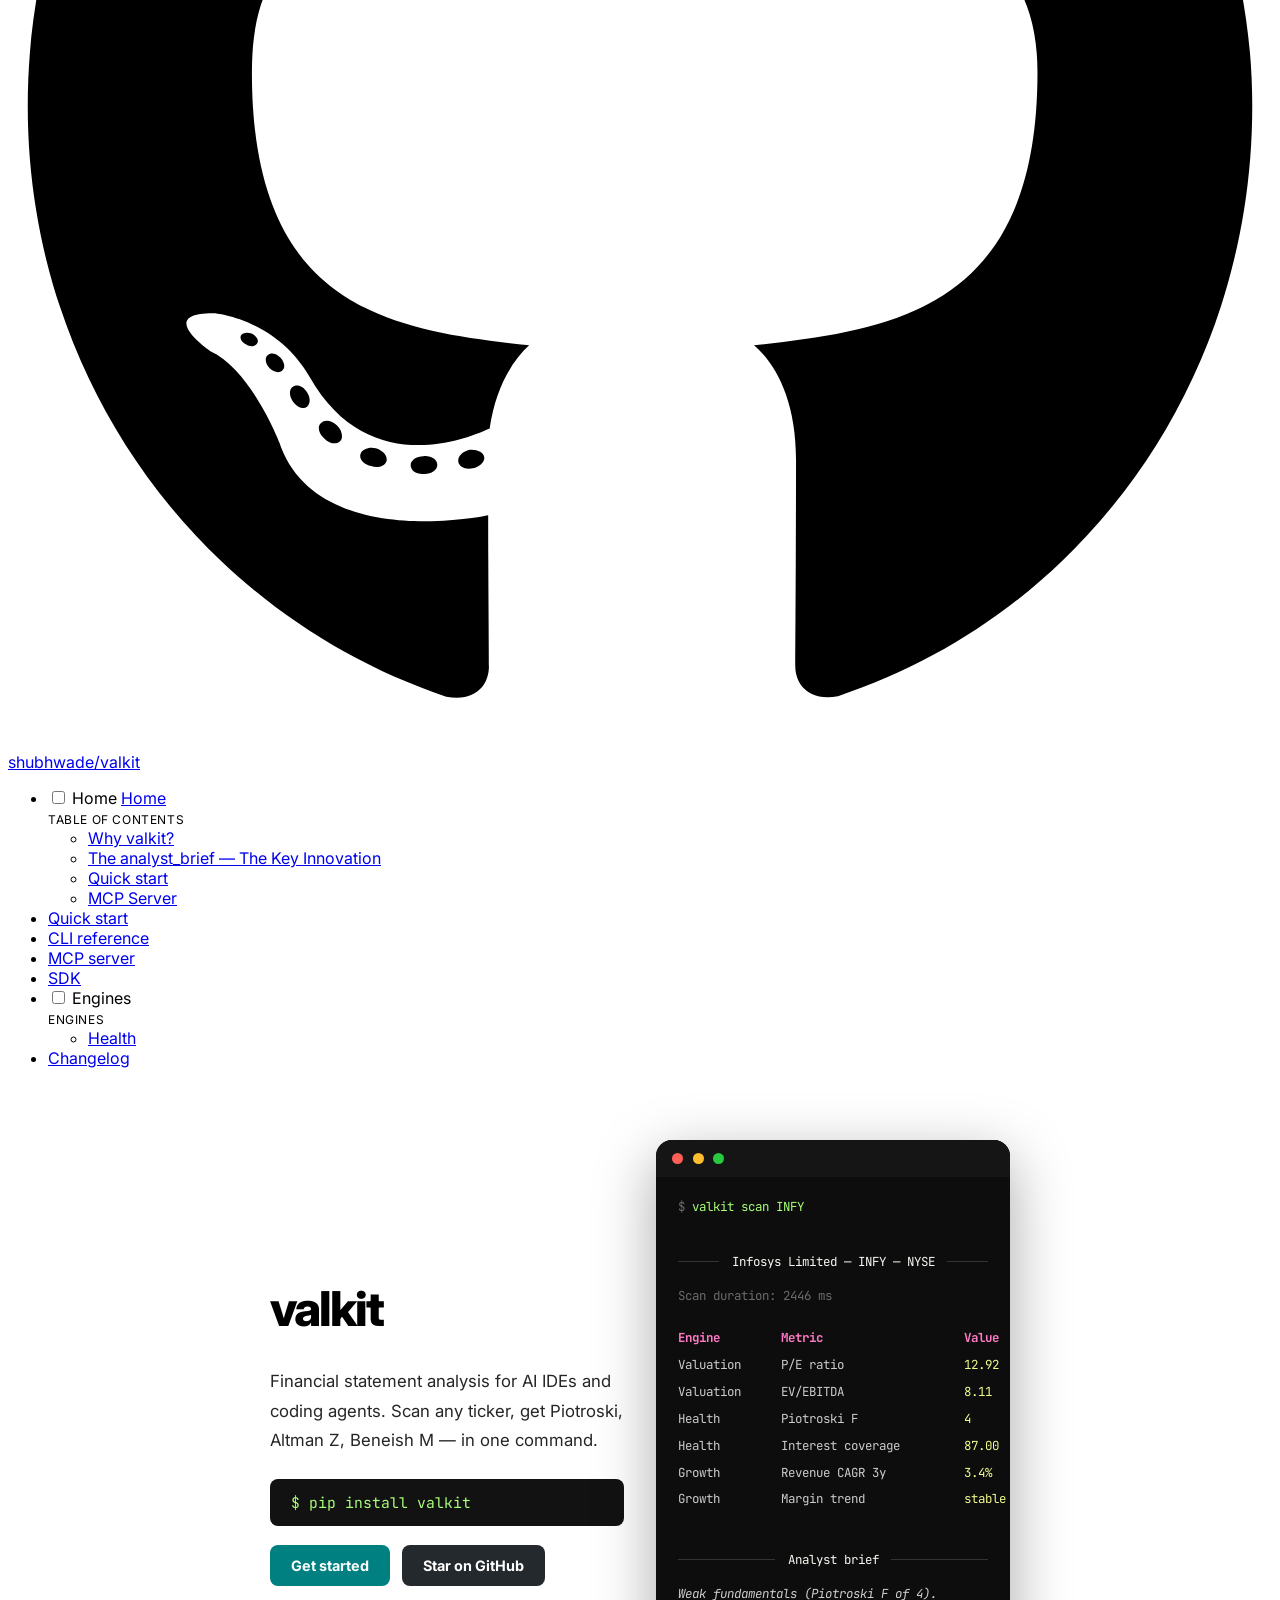
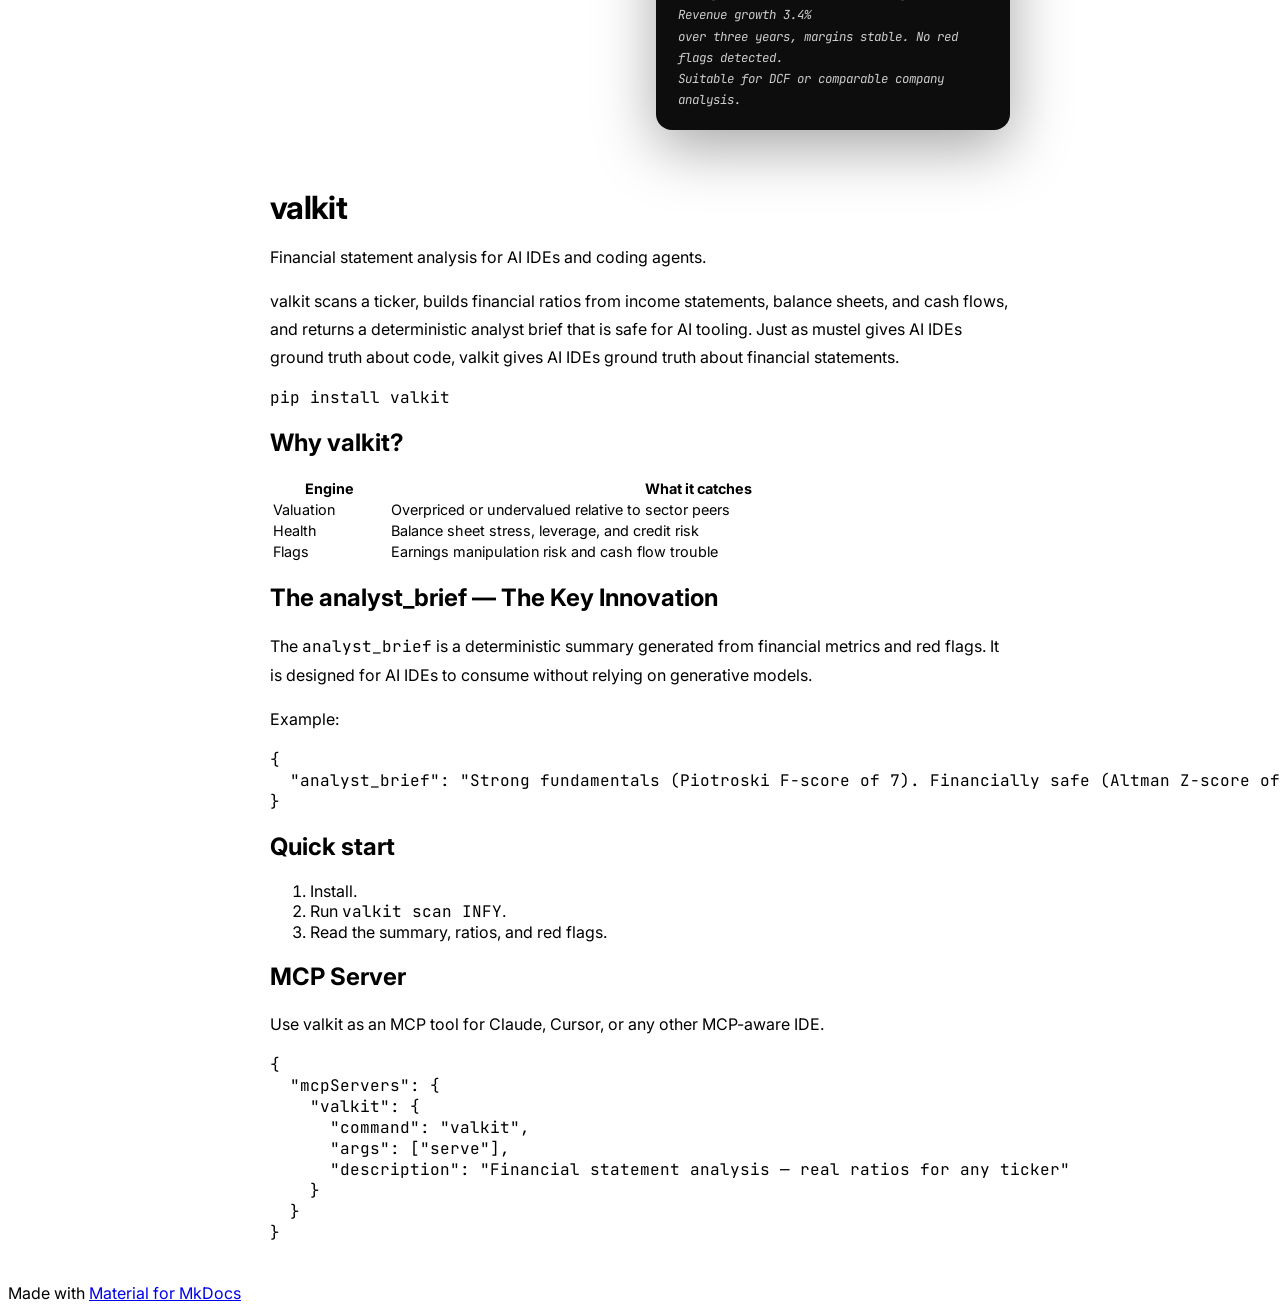
==== commit ddd8c54a: "Deployed 6886ffa with MkDocs version: 1.6.1" ====
--- a/index.html
+++ b/index.html
@@ -46,8 +46,8 @@
         
         
         <link rel="preconnect" href="https://fonts.gstatic.com" crossorigin>
-        <link rel="stylesheet" href="https://fonts.googleapis.com/css?family=JetBrains+Mono:300,300i,400,400i,700,700i%7CJetBrains+Mono:400,400i,700,700i&display=fallback">
-        <style>:root{--md-text-font:"JetBrains Mono";--md-code-font:"JetBrains Mono"}</style>
+        <link rel="stylesheet" href="https://fonts.googleapis.com/css?family=Inter:300,300i,400,400i,700,700i%7CJetBrains+Mono:400,400i,700,700i&display=fallback">
+        <style>:root{--md-text-font:"Inter";--md-code-font:"JetBrains Mono"}</style>
       
     
     
@@ -761,12 +761,172 @@
               
               <article class="md-content__inner md-typeset">
                 
-                  
-
-
-  
-  
-
+<style>
+.hero {
+  display: flex;
+  align-items: center;
+  justify-content: space-between;
+  gap: 2rem;
+  padding: 0;
+  max-width: 1200px;
+  margin: 0 auto;
+}
+.hero-left,
+.hero-right {
+  flex: 1 1 50%;
+  min-width: 0;
+}
+.hero-left {
+  display: flex;
+  flex-direction: column;
+  justify-content: center;
+  padding: 2rem 0;
+}
+.hero-left h1 {
+  font-size: 3rem;
+  font-weight: 800;
+  letter-spacing: -0.04em;
+  margin: 0 0 1rem 0;
+  line-height: 1.05;
+}
+.hero-left p {
+  font-size: 1.05rem;
+  line-height: 1.75;
+  opacity: 0.85;
+  margin-bottom: 1.5rem;
+  max-width: 640px;
+}
+.hero-install {
+  background: #121212;
+  color: #a8ff78;
+  font-family: "JetBrains Mono", monospace;
+  font-size: 0.92rem;
+  padding: 0.85rem 1.3rem;
+  border-radius: 8px;
+  display: inline-block;
+  margin-bottom: 1.2rem;
+}
+.hero-buttons {
+  display: flex;
+  gap: 0.8rem;
+  flex-wrap: wrap;
+}
+.btn {
+  padding: 0.75rem 1.3rem;
+  border-radius: 8px;
+  font-size: 0.9rem;
+  font-weight: 700;
+  text-decoration: none;
+  display: inline-flex;
+  align-items: center;
+  justify-content: center;
+}
+.btn-primary {
+  background: teal;
+  color: white;
+}
+.btn-secondary {
+  border: 1px solid #aaa;
+  color: inherit;
+}
+.btn-github {
+  background: #24292e;
+  color: white;
+}
+.hero-right {
+  display: flex;
+  align-items: center;
+  justify-content: center;
+  padding: 2rem 0;
+}
+.terminal {
+  background: #0d0d0d;
+  border-radius: 16px;
+  overflow: hidden;
+  font-family: "JetBrains Mono", monospace;
+  font-size: 0.78rem;
+  line-height: 1.7;
+  box-shadow: 0 18px 60px rgba(0,0,0,0.35);
+  width: 100%;
+  max-width: 640px;
+}
+.terminal-bar {
+  background: #151515;
+  padding: 0.8rem 1rem;
+  display: flex;
+  gap: 0.6rem;
+  align-items: center;
+}
+.dot { width: 11px; height: 11px; border-radius: 50%; }
+.dot-red { background: #ff5f57; }
+.dot-yellow { background: #febc2e; }
+.dot-green { background: #28c840; }
+.terminal-body { padding: 1.2rem 1.4rem; color: #ccc; }
+.t-cmd { color: #a8ff78; }
+.t-head { color: #ff79c6; font-weight: 700; }
+.t-ok { color: #50fa7b; }
+.t-warn { color: #ffb86c; }
+.t-val { color: #f1fa8c; }
+.t-dim { color: #6b6b6b; }
+.t-white { color: #f8f8f2; }
+.divider { display: flex; align-items: center; gap: 0.8rem; margin: 0.8rem 0; }
+.divider-line { flex: 1; height: 1px; background: #333; }
+.t-row {
+  display: flex;
+  align-items: center;
+  gap: 0.8rem;
+  margin-bottom: 0.35rem;
+}
+.t-col-eng { width: 90px; flex-shrink: 0; }
+.t-col-met { width: 170px; flex-shrink: 0; }
+.t-col-val { width: 70px; flex-shrink: 0; }
+.t-col-status { flex: 1; }
+@media (max-width: 900px) {
+  .hero { flex-direction: column; gap: 1.5rem; }
+  .hero-left,
+  .hero-right { width: 100%; }
+  .hero-left { padding: 1rem 0; }
+}
+</style>
+
+<div class="hero">
+  <div class="hero-left">
+    <h1>valkit</h1>
+    <p>Financial statement analysis for AI IDEs and coding agents. Scan any ticker, get Piotroski, Altman Z, Beneish M — in one command.</p>
+    <div class="hero-install">$ pip install valkit</div>
+    <div class="hero-buttons">
+      <a class="btn btn-primary" href="quickstart/">Get started</a>
+      <a class="btn btn-github" href="https://github.com/shubhwade/valkit">Star on GitHub</a>
+    </div>
+  </div>
+
+  <div class="hero-right">
+    <div class="terminal">
+      <div class="terminal-bar">
+        <div class="dot dot-red"></div>
+        <div class="dot dot-yellow"></div>
+        <div class="dot dot-green"></div>
+      </div>
+      <div class="terminal-body">
+        <div><span class="t-dim">$</span> <span class="t-cmd">valkit scan INFY</span></div>
+        <br>
+        <div class="divider"><div class="divider-line"></div><span class="t-white">Infosys Limited — INFY — NYSE</span><div class="divider-line"></div></div>
+        <div class="t-dim">Scan duration: 2446 ms</div>
+        <br>
+        <div class="t-row"><span class="t-col-eng t-head">Engine</span><span class="t-col-met t-head">Metric</span><span class="t-col-val t-head">Value</span><span class="t-col-status t-head">Status</span></div>
+        <div class="t-row"><span class="t-col-eng">Valuation</span><span class="t-col-met">P/E ratio</span><span class="t-col-val t-val">12.92</span><span class="t-col-status t-ok">ok</span></div>
+        <div class="t-row"><span class="t-col-eng">Valuation</span><span class="t-col-met">EV/EBITDA</span><span class="t-col-val t-val">8.11</span><span class="t-col-status t-ok">ok</span></div>
+        <div class="t-row"><span class="t-col-eng">Health</span><span class="t-col-met">Piotroski F</span><span class="t-col-val t-val">4</span><span class="t-col-status t-warn">weak</span></div>
+        <div class="t-row"><span class="t-col-eng">Health</span><span class="t-col-met">Interest coverage</span><span class="t-col-val t-val">87.00</span><span class="t-col-status t-ok">ok</span></div>
+        <div class="t-row"><span class="t-col-eng">Growth</span><span class="t-col-met">Revenue CAGR 3y</span><span class="t-col-val t-val">3.4%</span><span class="t-col-status t-ok">ok</span></div>
+        <div class="t-row"><span class="t-col-eng">Growth</span><span class="t-col-met">Margin trend</span><span class="t-col-val t-val">stable</span><span class="t-col-status t-ok">ok</span></div>
+        <br>
+        <div class="divider"><div class="divider-line"></div><span class="t-white">Analyst brief</span><div class="divider-line"></div></div>
+        <div style="color:#ccc; font-style:italic;">Weak fundamentals (Piotroski F of 4). Revenue growth 3.4%<br>over three years, margins stable. No red flags detected.<br>Suitable for DCF or comparable company analysis.</div>
+      </div>
+    </div>
+  </div>
+</div>
 
 <h1 id="valkit">valkit</h1>
 <p>Financial statement analysis for AI IDEs and coding agents.</p>
@@ -822,18 +982,6 @@
 }
 </code></pre>
 
-
-
-
-
-
-
-
-
-
-
-
-                
               </article>
             </div>
           
--- a/stylesheets/extra.css
+++ b/stylesheets/extra.css
@@ -1,21 +1,60 @@
 :root {
-  --md-text-font: "JetBrains Mono", monospace;
+  --md-text-font: "Inter", sans-serif;
+  --md-code-font: "JetBrains Mono", monospace;
 }
 
-.md-content {
-  max-width: 860px;
+body {
+  font-family: "Inter", sans-serif;
+}
+
+code,
+pre,
+tt {
+  font-family: "JetBrains Mono", monospace;
+}
+
+.md-header {
+  padding: 0 1rem;
+}
+
+.md-header__title {
+  margin-left: 0.4rem;
+}
+
+.md-main__inner {
+  padding-top: 0;
+}
+
+.md-page--home .md-sidebar--primary {
+  display: none;
+}
+
+.md-content__inner {
+  max-width: 740px;
   margin: 0 auto;
+  padding: 1.5rem 1.5rem;
 }
 
 .md-typeset h1 {
   font-weight: 700;
+  font-size: 2rem;
+  margin-bottom: 0.5rem;
   letter-spacing: -0.02em;
 }
 
 .md-typeset p {
-  line-height: 1.8;
+  font-size: 1rem;
+  line-height: 1.75;
+  color: var(--md-typeset-color);
 }
 
 .md-typeset table {
   width: 100%;
+  font-size: 0.9rem;
+}
+
+.md-nav__title {
+  font-size: 0.75rem;
+  letter-spacing: 0.05em;
+  text-transform: uppercase;
 }
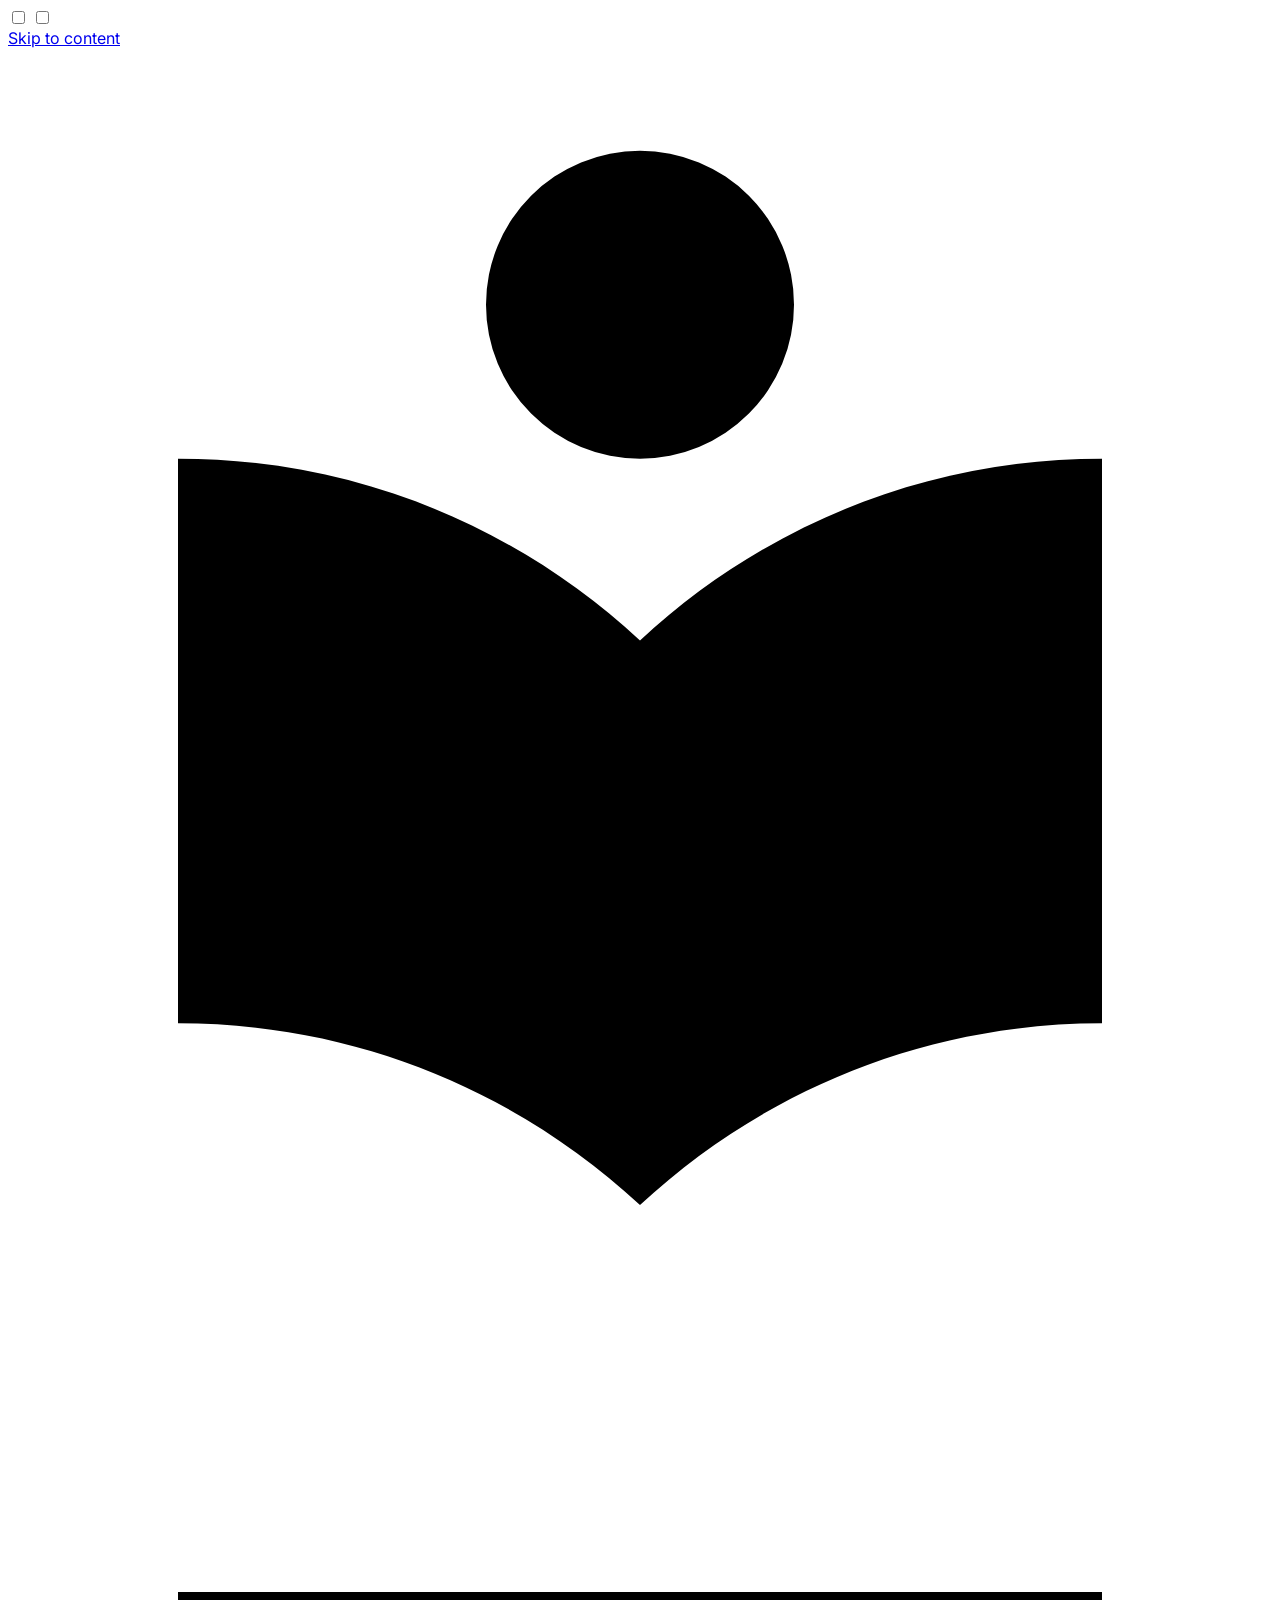
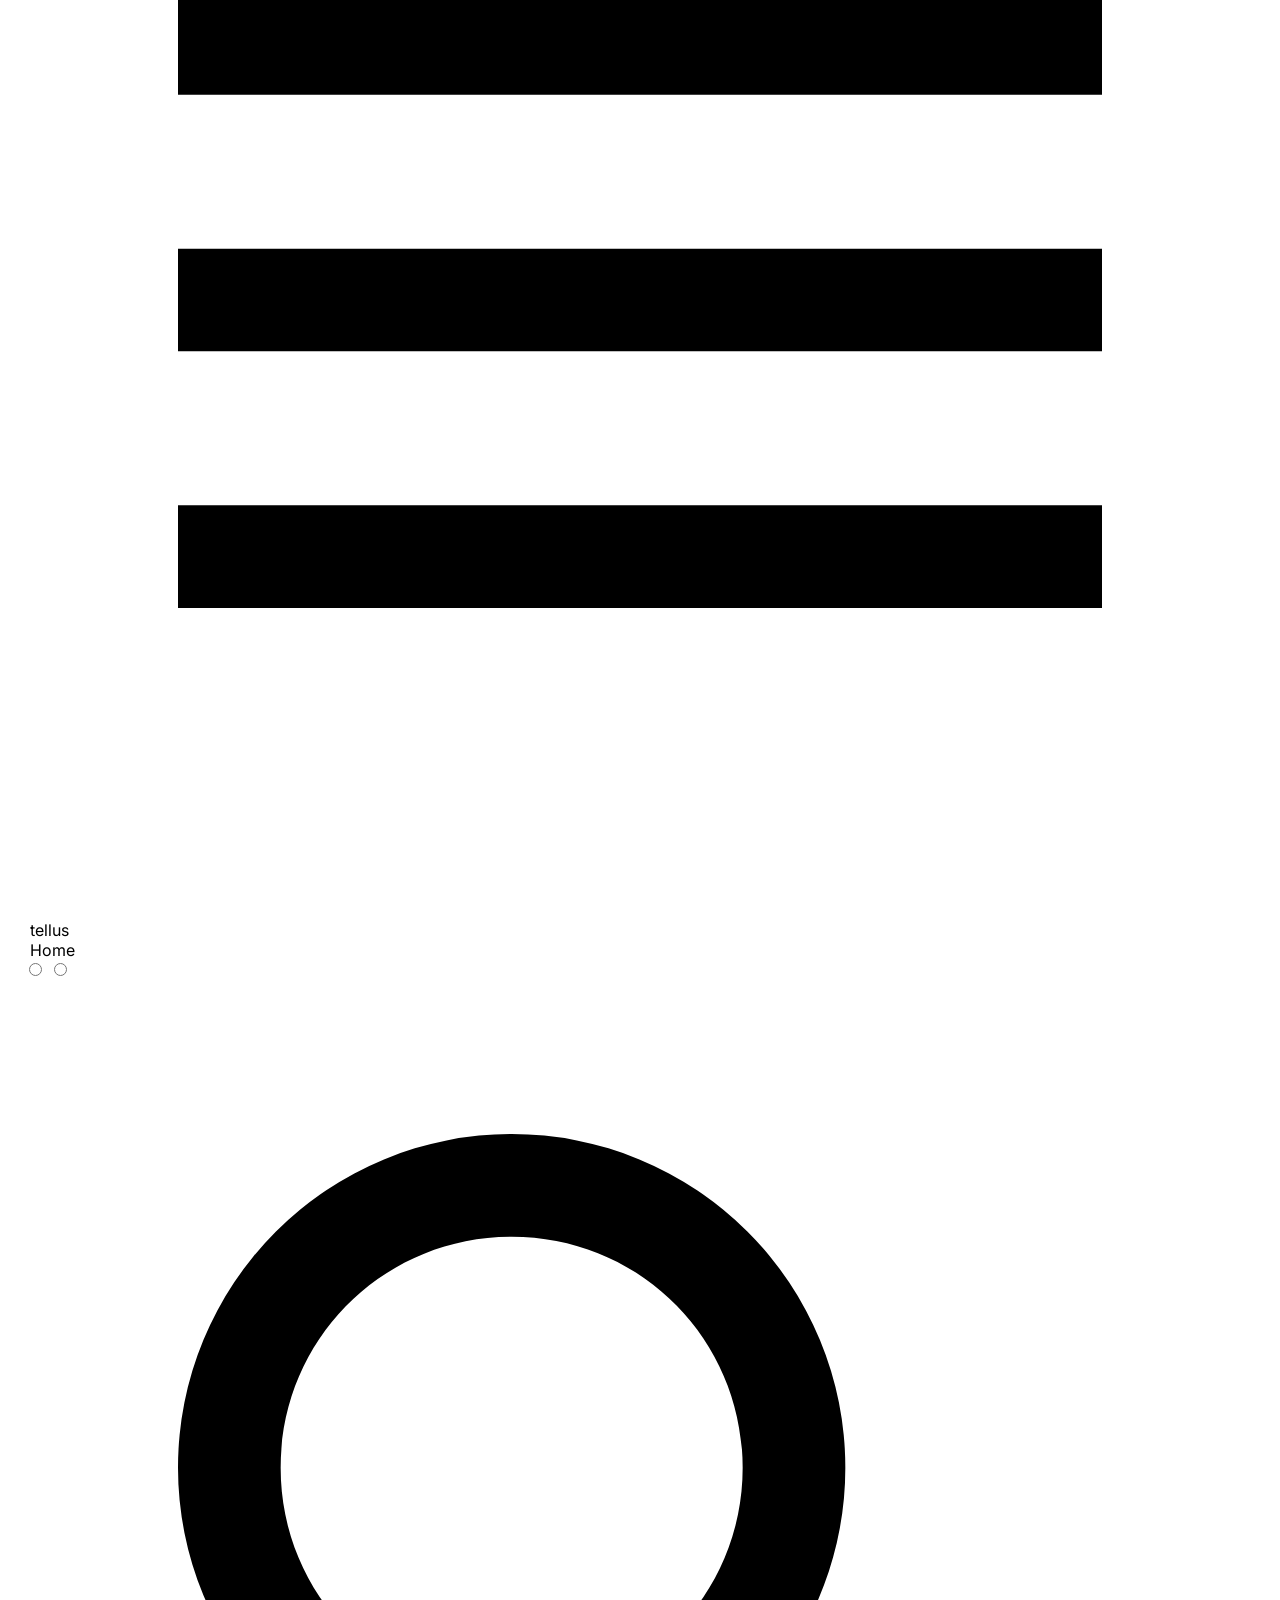
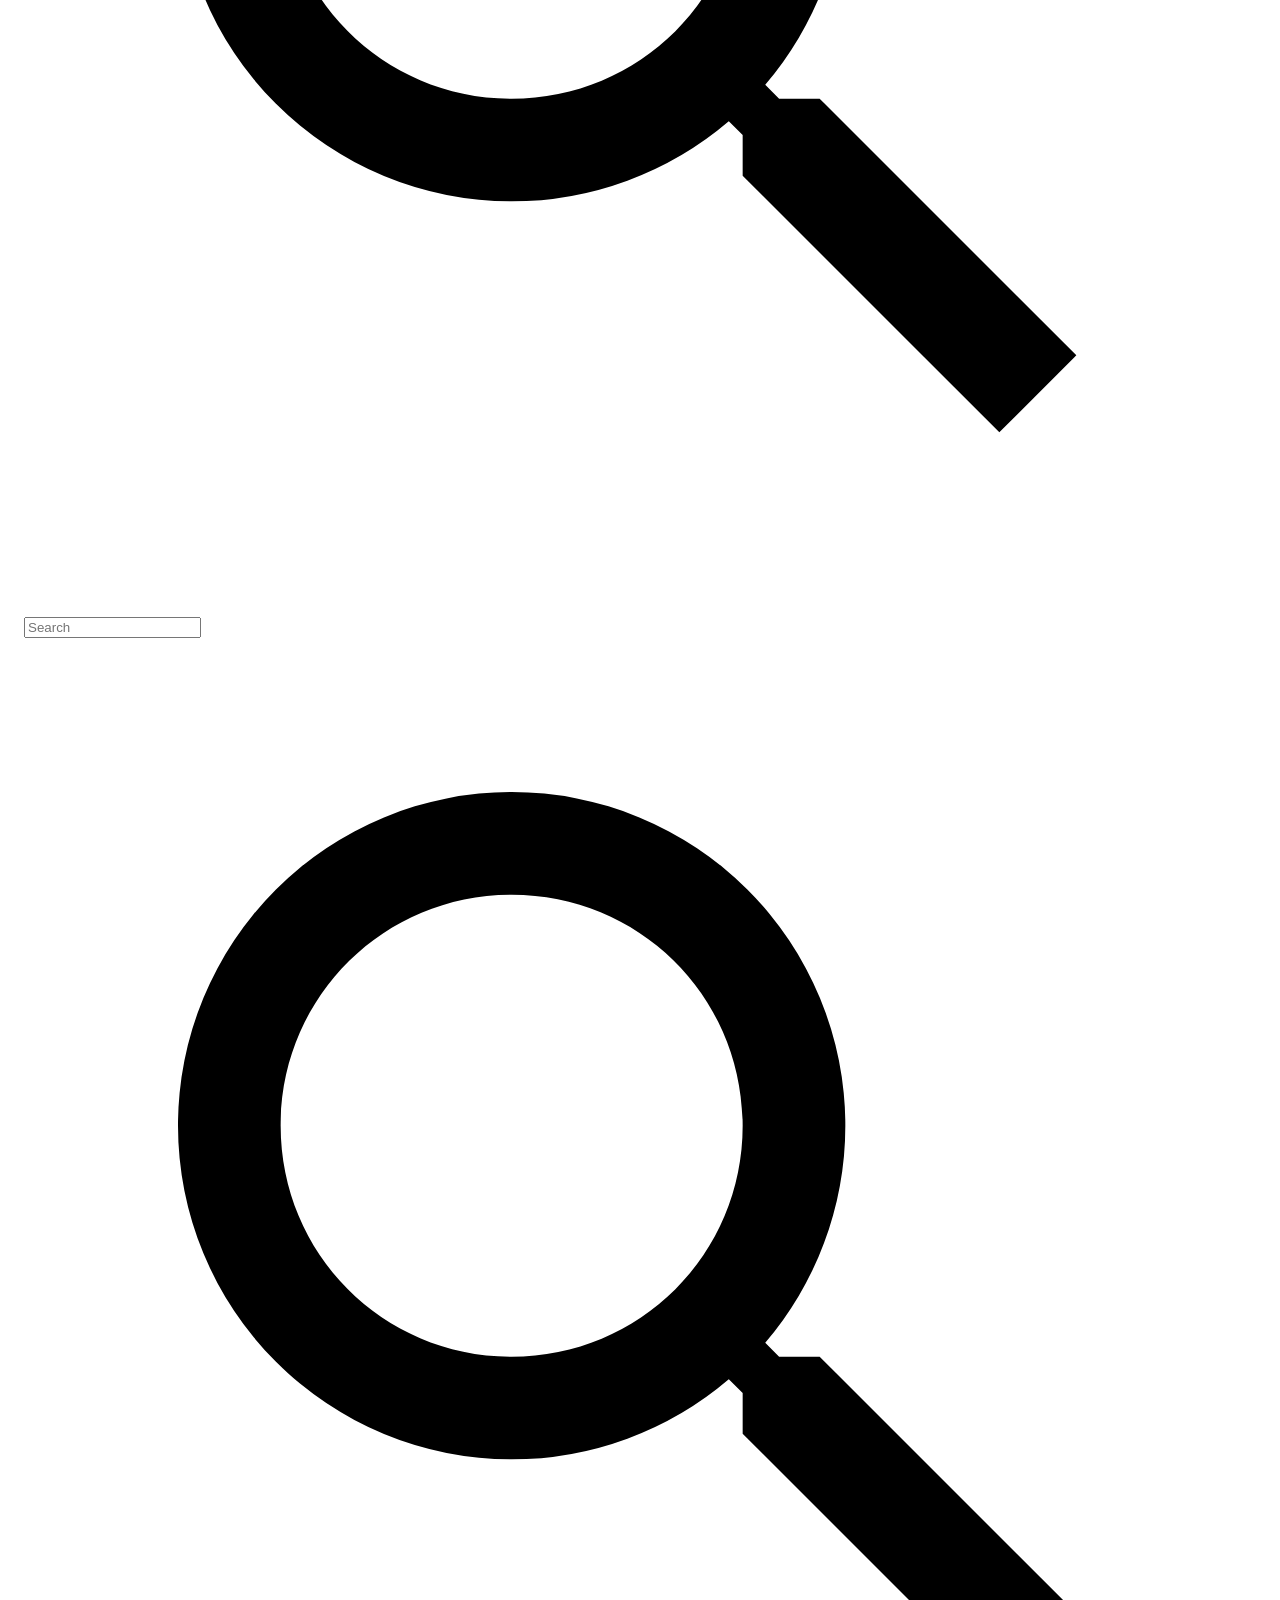
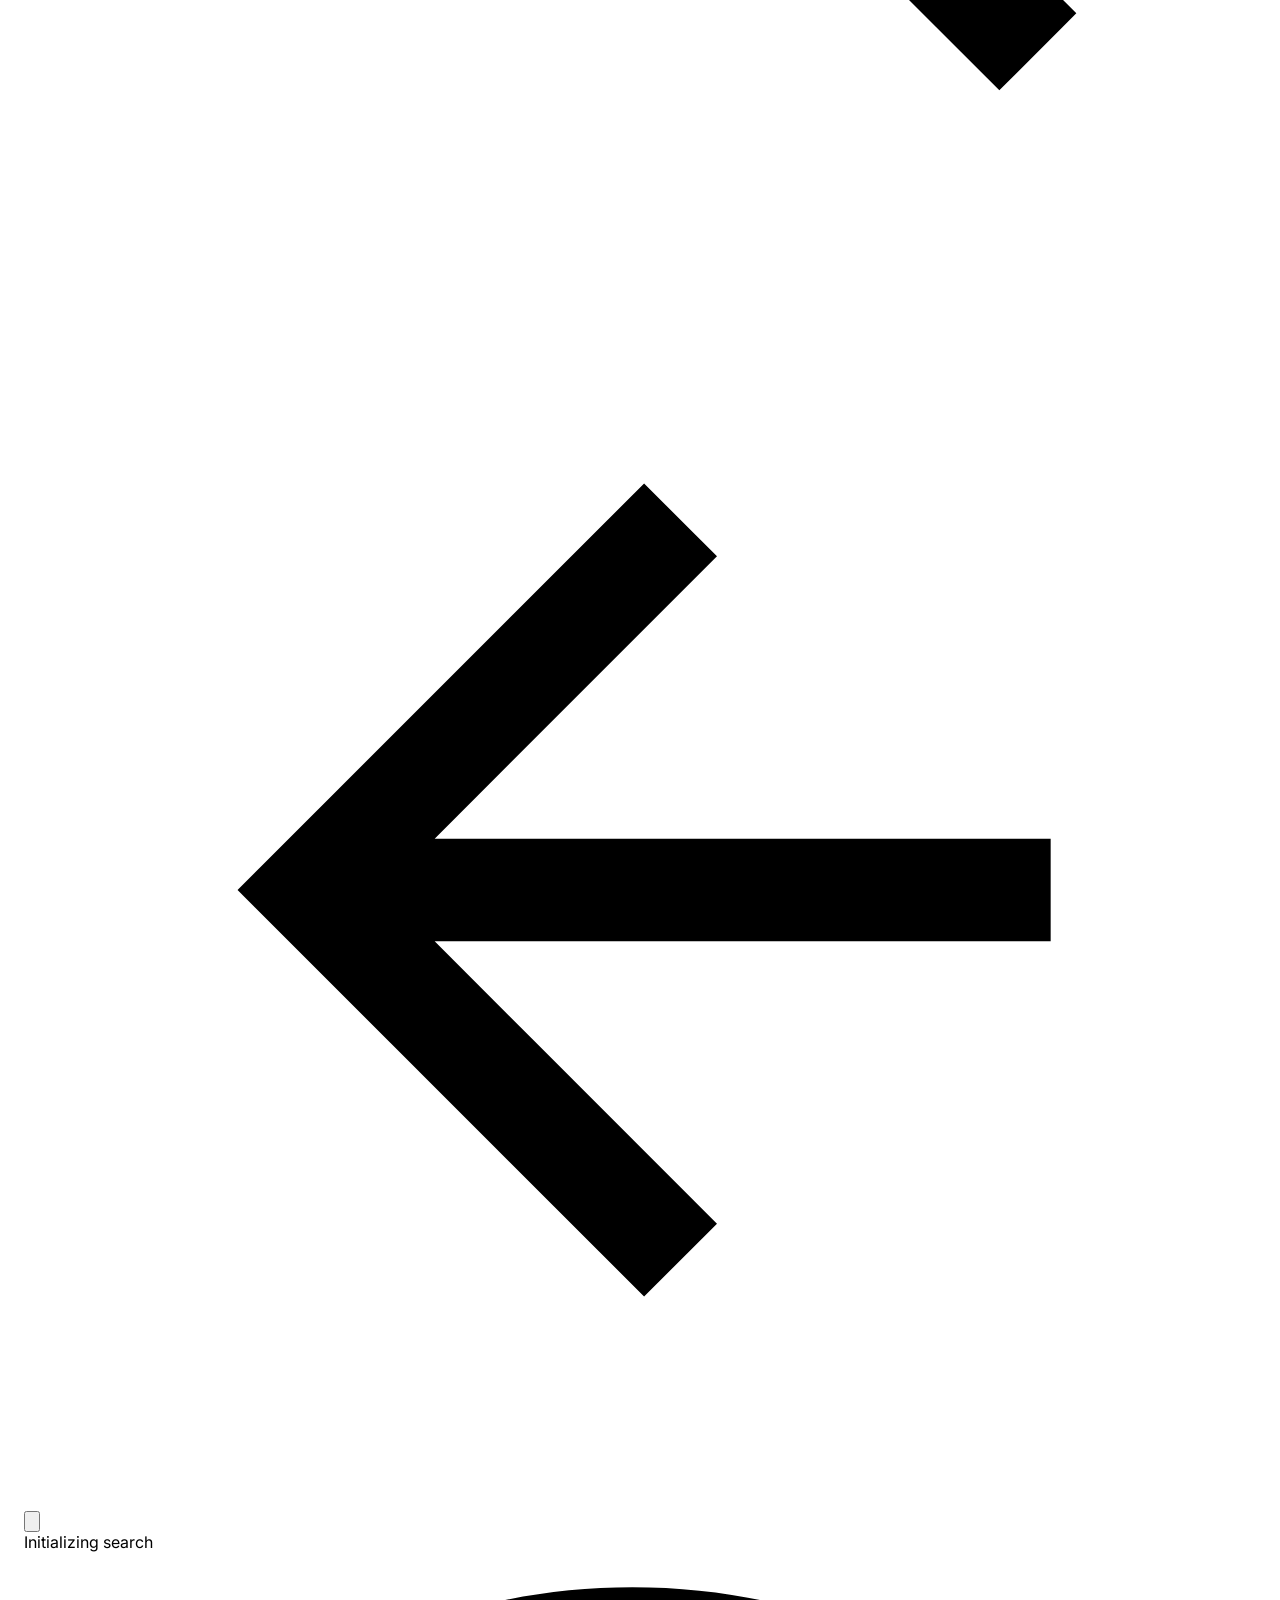
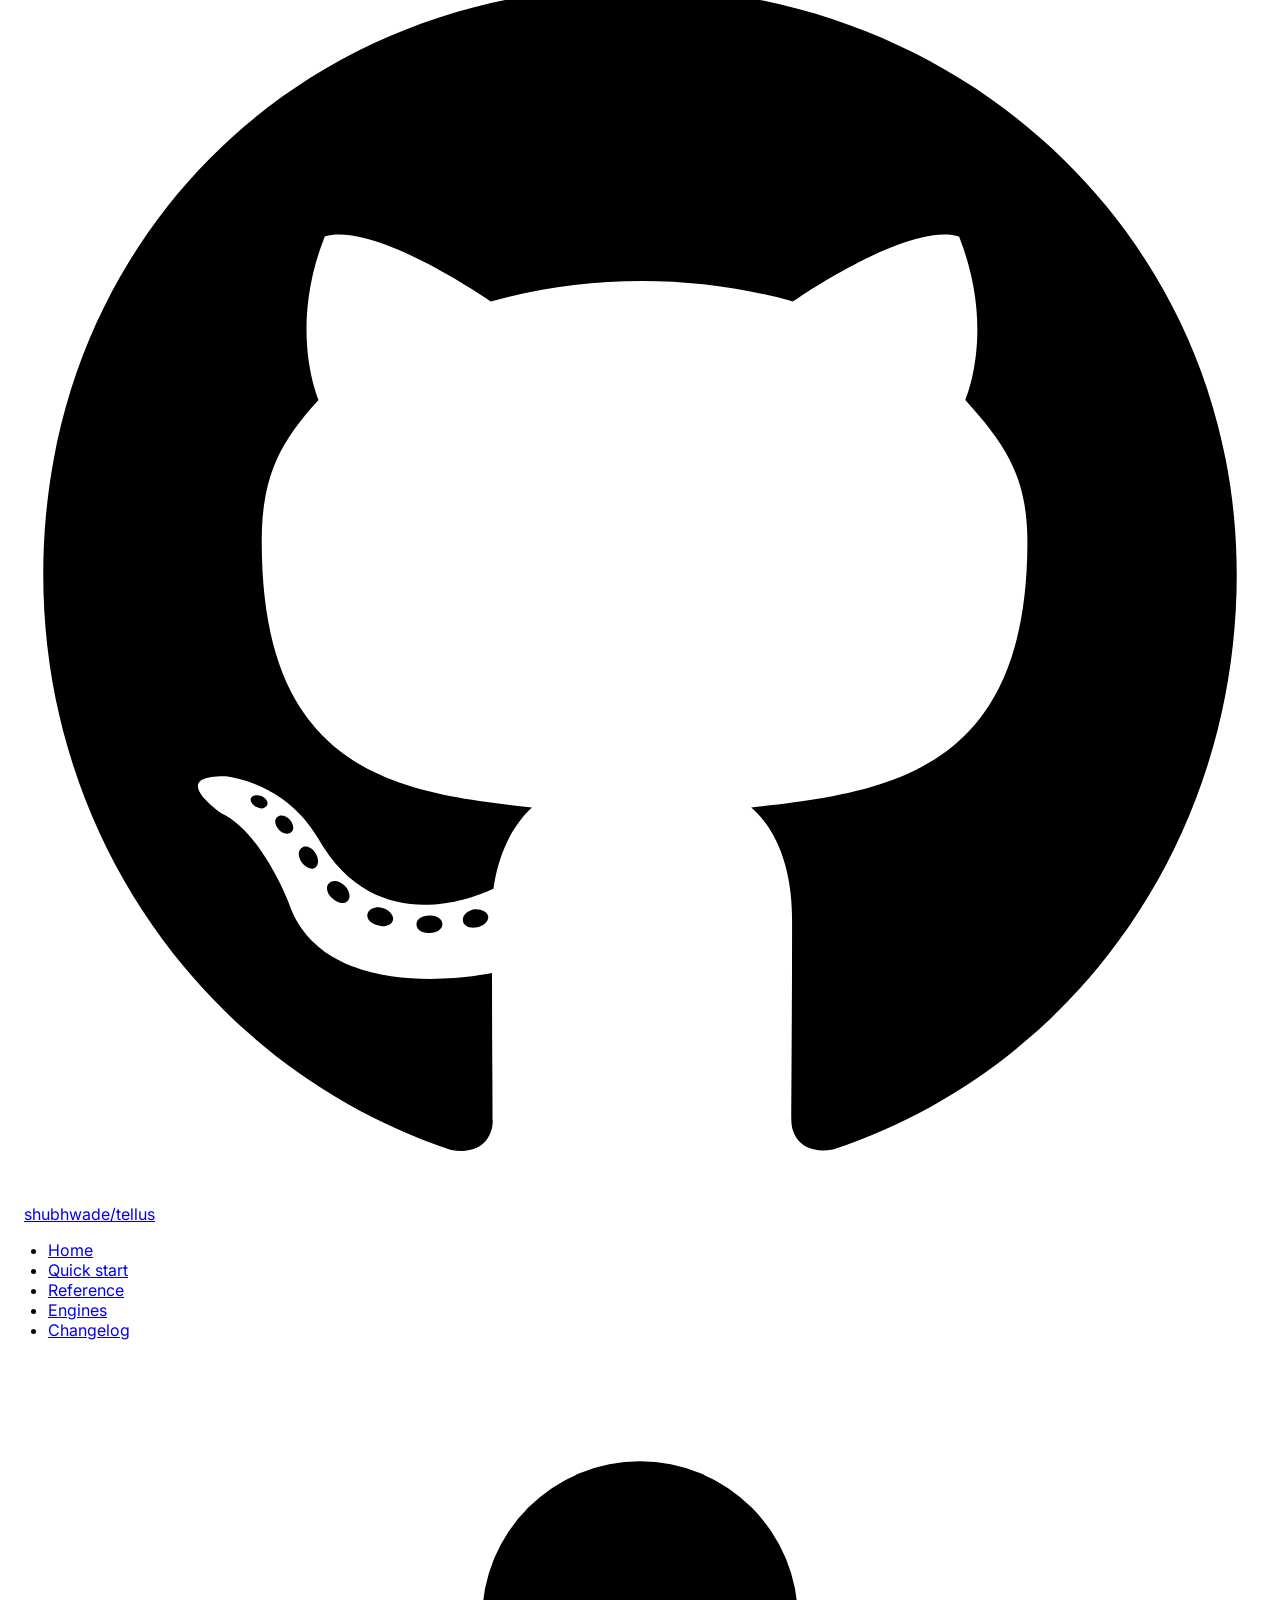
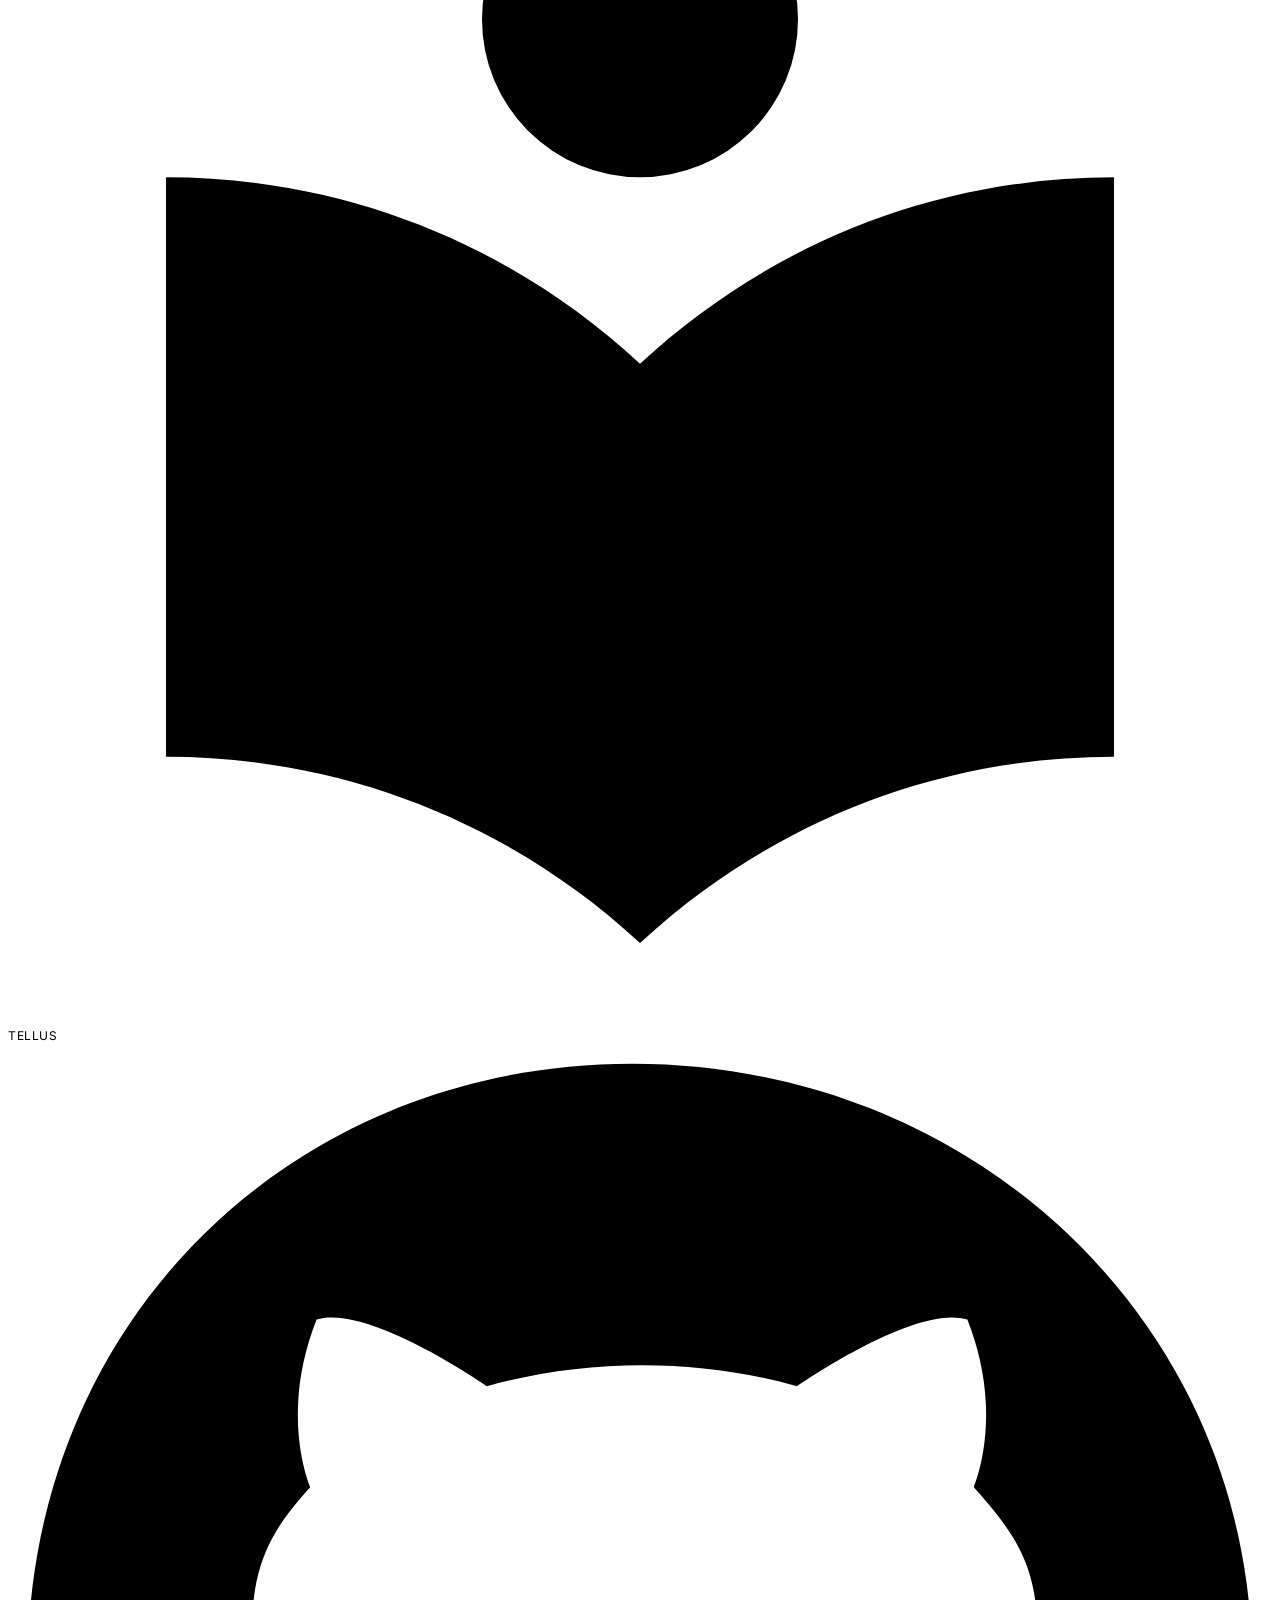
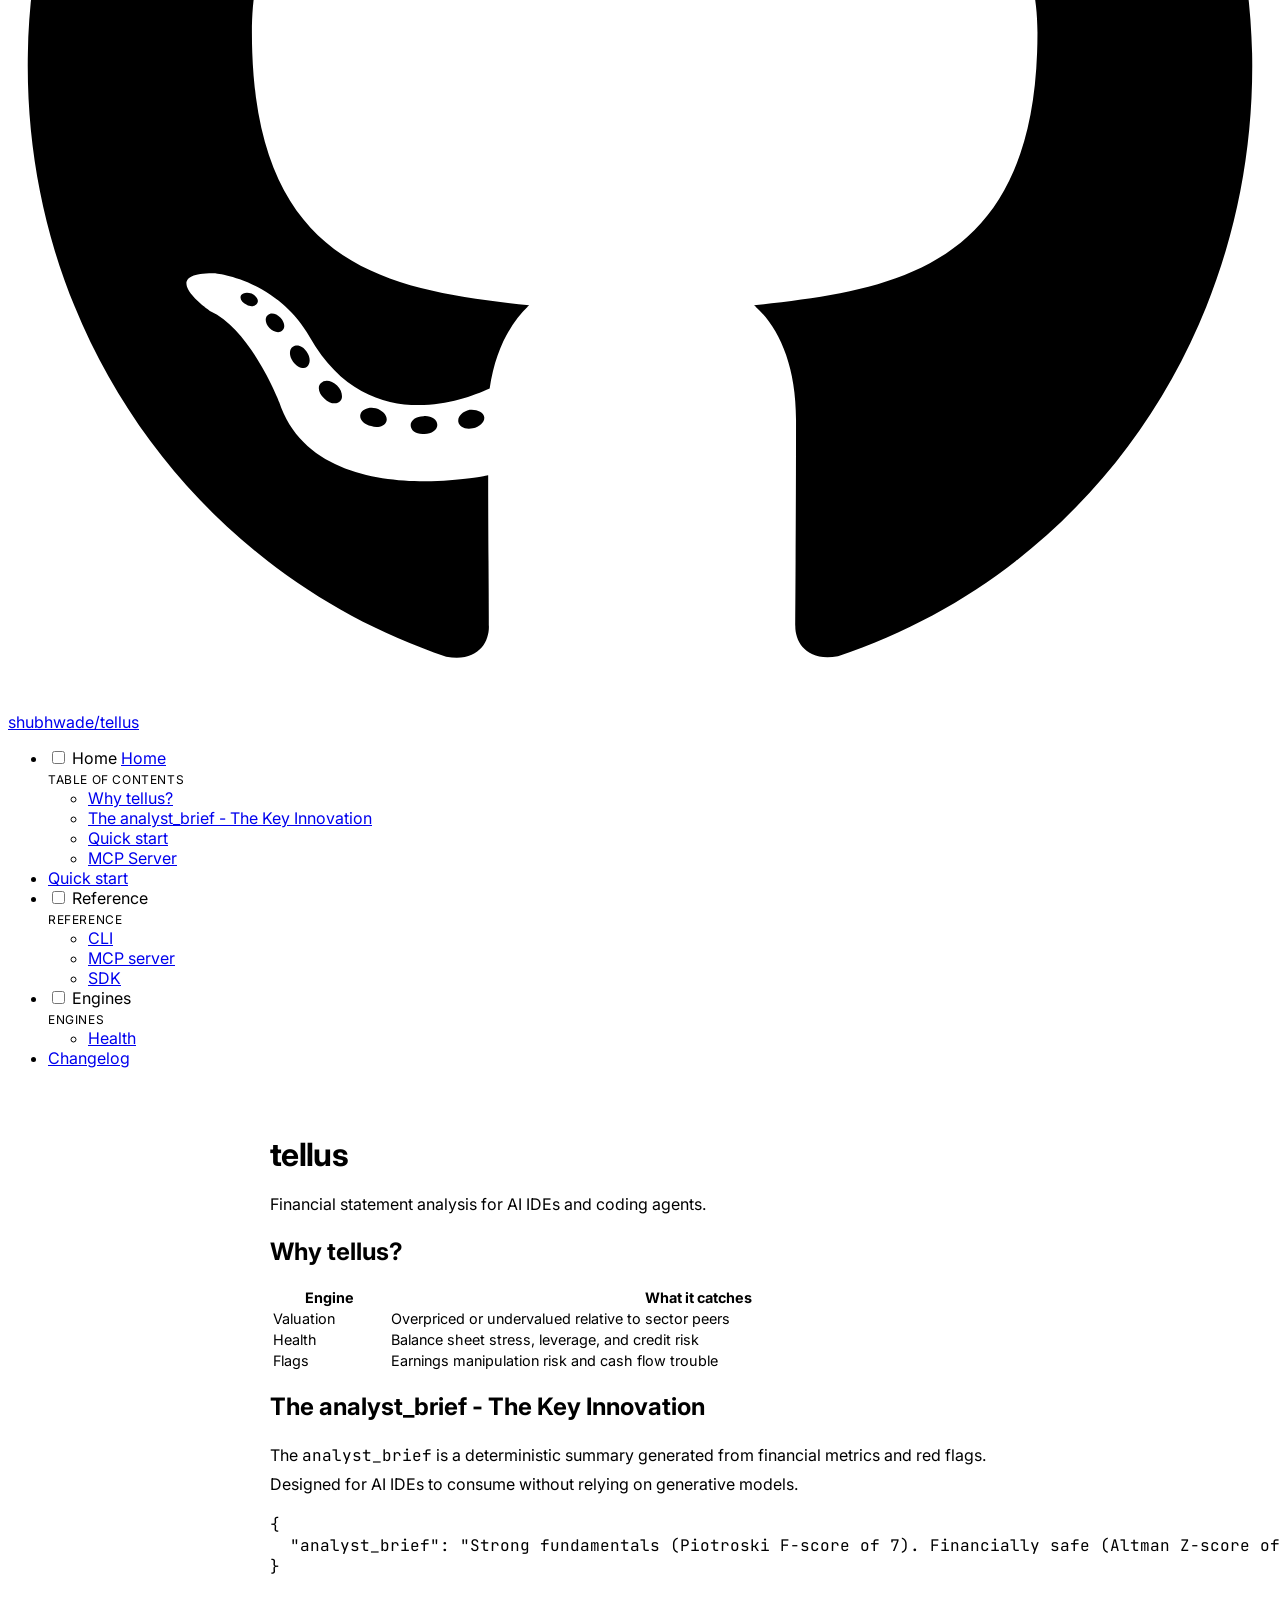
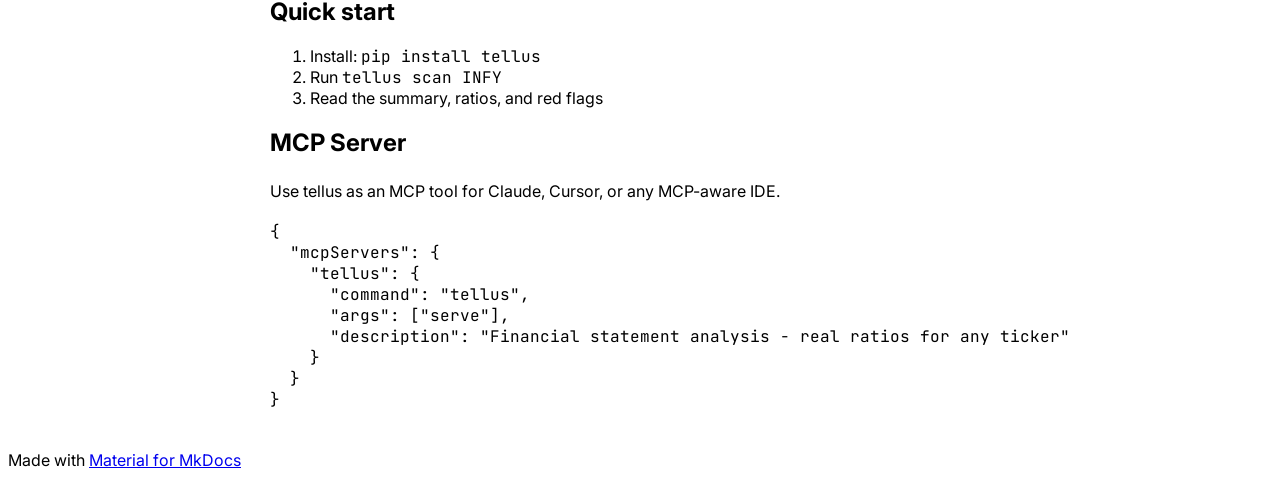
==== commit c40f9a3d: "Deployed d821891 with MkDocs version: 1.6.1" ====
--- a/index.html
+++ b/index.html
@@ -1,4 +1,4 @@
-
+﻿
 <!doctype html>
 <html lang="en" class="no-js">
   <head>
@@ -10,7 +10,7 @@
       
       
       
-        <link rel="canonical" href="https://shubhwade.github.io/valkit/">
+        <link rel="canonical" href="https://shubhwade.github.io/tellus/">
       
       
       
@@ -25,7 +25,7 @@
     
     
       
-        <title>valkit</title>
+        <title>tellus</title>
       
     
     
@@ -80,7 +80,7 @@
     <div data-md-component="skip">
       
         
-        <a href="#valkit" class="md-skip">
+        <a href="#tellus" class="md-skip">
           Skip to content
         </a>
       
@@ -94,7 +94,7 @@
 
 <header class="md-header" data-md-component="header">
   <nav class="md-header__inner md-grid" aria-label="Header">
-    <a href="." title="valkit" class="md-header__button md-logo" aria-label="valkit" data-md-component="logo">
+    <a href="." title="tellus" class="md-header__button md-logo" aria-label="tellus" data-md-component="logo">
       
   
   <svg xmlns="http://www.w3.org/2000/svg" viewBox="0 0 24 24"><path d="M12 8a3 3 0 0 0 3-3 3 3 0 0 0-3-3 3 3 0 0 0-3 3 3 3 0 0 0 3 3m0 3.54C9.64 9.35 6.5 8 3 8v11c3.5 0 6.64 1.35 9 3.54 2.36-2.19 5.5-3.54 9-3.54V8c-3.5 0-6.64 1.35-9 3.54"/></svg>
@@ -108,7 +108,7 @@
       <div class="md-header__ellipsis">
         <div class="md-header__topic">
           <span class="md-ellipsis">
-            valkit
+            tellus
           </span>
         </div>
         <div class="md-header__topic" data-md-component="header-topic">
@@ -194,13 +194,13 @@
     
     
       <div class="md-header__source">
-        <a href="https://github.com/shubhwade/valkit" title="Go to repository" class="md-source" data-md-component="source">
+        <a href="https://github.com/shubhwade/tellus" title="Go to repository" class="md-source" data-md-component="source">
   <div class="md-source__icon md-icon">
     
     <svg xmlns="http://www.w3.org/2000/svg" viewBox="0 0 512 512"><!--! Font Awesome Free 7.1.0 by @fontawesome - https://fontawesome.com License - https://fontawesome.com/license/free (Icons: CC BY 4.0, Fonts: SIL OFL 1.1, Code: MIT License) Copyright 2025 Fonticons, Inc.--><path d="M173.9 397.4c0 2-2.3 3.6-5.2 3.6-3.3.3-5.6-1.3-5.6-3.6 0-2 2.3-3.6 5.2-3.6 3-.3 5.6 1.3 5.6 3.6m-31.1-4.5c-.7 2 1.3 4.3 4.3 4.9 2.6 1 5.6 0 6.2-2s-1.3-4.3-4.3-5.2c-2.6-.7-5.5.3-6.2 2.3m44.2-1.7c-2.9.7-4.9 2.6-4.6 4.9.3 2 2.9 3.3 5.9 2.6 2.9-.7 4.9-2.6 4.6-4.6-.3-1.9-3-3.2-5.9-2.9M252.8 8C114.1 8 8 113.3 8 252c0 110.9 69.8 205.8 169.5 239.2 12.8 2.3 17.3-5.6 17.3-12.1 0-6.2-.3-40.4-.3-61.4 0 0-70 15-84.7-29.8 0 0-11.4-29.1-27.8-36.6 0 0-22.9-15.7 1.6-15.4 0 0 24.9 2 38.6 25.8 21.9 38.6 58.6 27.5 72.9 20.9 2.3-16 8.8-27.1 16-33.7-55.9-6.2-112.3-14.3-112.3-110.5 0-27.5 7.6-41.3 23.6-58.9-2.6-6.5-11.1-33.3 2.6-67.9 20.9-6.5 69 27 69 27 20-5.6 41.5-8.5 62.8-8.5s42.8 2.9 62.8 8.5c0 0 48.1-33.6 69-27 13.7 34.7 5.2 61.4 2.6 67.9 16 17.7 25.8 31.5 25.8 58.9 0 96.5-58.9 104.2-114.8 110.5 9.2 7.9 17 22.9 17 46.4 0 33.7-.3 75.4-.3 83.6 0 6.5 4.6 14.4 17.3 12.1C436.2 457.8 504 362.9 504 252 504 113.3 391.5 8 252.8 8M105.2 352.9c-1.3 1-1 3.3.7 5.2 1.6 1.6 3.9 2.3 5.2 1 1.3-1 1-3.3-.7-5.2-1.6-1.6-3.9-2.3-5.2-1m-10.8-8.1c-.7 1.3.3 2.9 2.3 3.9 1.6 1 3.6.7 4.3-.7.7-1.3-.3-2.9-2.3-3.9-2-.6-3.6-.3-4.3.7m32.4 35.6c-1.6 1.3-1 4.3 1.3 6.2 2.3 2.3 5.2 2.6 6.5 1 1.3-1.3.7-4.3-1.3-6.2-2.2-2.3-5.2-2.6-6.5-1m-11.4-14.7c-1.6 1-1.6 3.6 0 5.9s4.3 3.3 5.6 2.3c1.6-1.3 1.6-3.9 0-6.2-1.4-2.3-4-3.3-5.6-2"/></svg>
   </div>
   <div class="md-source__repository">
-    shubhwade/valkit
+    shubhwade/tellus
   </div>
 </a>
       </div>
@@ -264,55 +264,20 @@
   
   
   
-    <li class="md-tabs__item">
-      <a href="cli/" class="md-tabs__link">
-        
-  
-  
-    
-  
-  CLI reference
-
-      </a>
-    </li>
-  
-
-      
-        
-  
-  
-  
-  
-    <li class="md-tabs__item">
-      <a href="mcp/" class="md-tabs__link">
-        
-  
-  
-    
-  
-  MCP server
-
-      </a>
-    </li>
-  
-
-      
-        
-  
-  
-  
-  
-    <li class="md-tabs__item">
-      <a href="sdk/" class="md-tabs__link">
-        
-  
-  
-    
-  
-  SDK
-
-      </a>
-    </li>
+    
+    
+      <li class="md-tabs__item">
+        <a href="cli/" class="md-tabs__link">
+          
+  
+  
+    
+  
+  Reference
+
+        </a>
+      </li>
+    
   
 
       
@@ -381,23 +346,23 @@
 
 <nav class="md-nav md-nav--primary md-nav--lifted md-nav--integrated" aria-label="Navigation" data-md-level="0">
   <label class="md-nav__title" for="__drawer">
-    <a href="." title="valkit" class="md-nav__button md-logo" aria-label="valkit" data-md-component="logo">
+    <a href="." title="tellus" class="md-nav__button md-logo" aria-label="tellus" data-md-component="logo">
       
   
   <svg xmlns="http://www.w3.org/2000/svg" viewBox="0 0 24 24"><path d="M12 8a3 3 0 0 0 3-3 3 3 0 0 0-3-3 3 3 0 0 0-3 3 3 3 0 0 0 3 3m0 3.54C9.64 9.35 6.5 8 3 8v11c3.5 0 6.64 1.35 9 3.54 2.36-2.19 5.5-3.54 9-3.54V8c-3.5 0-6.64 1.35-9 3.54"/></svg>
 
     </a>
-    valkit
+    tellus
   </label>
   
     <div class="md-nav__source">
-      <a href="https://github.com/shubhwade/valkit" title="Go to repository" class="md-source" data-md-component="source">
+      <a href="https://github.com/shubhwade/tellus" title="Go to repository" class="md-source" data-md-component="source">
   <div class="md-source__icon md-icon">
     
     <svg xmlns="http://www.w3.org/2000/svg" viewBox="0 0 512 512"><!--! Font Awesome Free 7.1.0 by @fontawesome - https://fontawesome.com License - https://fontawesome.com/license/free (Icons: CC BY 4.0, Fonts: SIL OFL 1.1, Code: MIT License) Copyright 2025 Fonticons, Inc.--><path d="M173.9 397.4c0 2-2.3 3.6-5.2 3.6-3.3.3-5.6-1.3-5.6-3.6 0-2 2.3-3.6 5.2-3.6 3-.3 5.6 1.3 5.6 3.6m-31.1-4.5c-.7 2 1.3 4.3 4.3 4.9 2.6 1 5.6 0 6.2-2s-1.3-4.3-4.3-5.2c-2.6-.7-5.5.3-6.2 2.3m44.2-1.7c-2.9.7-4.9 2.6-4.6 4.9.3 2 2.9 3.3 5.9 2.6 2.9-.7 4.9-2.6 4.6-4.6-.3-1.9-3-3.2-5.9-2.9M252.8 8C114.1 8 8 113.3 8 252c0 110.9 69.8 205.8 169.5 239.2 12.8 2.3 17.3-5.6 17.3-12.1 0-6.2-.3-40.4-.3-61.4 0 0-70 15-84.7-29.8 0 0-11.4-29.1-27.8-36.6 0 0-22.9-15.7 1.6-15.4 0 0 24.9 2 38.6 25.8 21.9 38.6 58.6 27.5 72.9 20.9 2.3-16 8.8-27.1 16-33.7-55.9-6.2-112.3-14.3-112.3-110.5 0-27.5 7.6-41.3 23.6-58.9-2.6-6.5-11.1-33.3 2.6-67.9 20.9-6.5 69 27 69 27 20-5.6 41.5-8.5 62.8-8.5s42.8 2.9 62.8 8.5c0 0 48.1-33.6 69-27 13.7 34.7 5.2 61.4 2.6 67.9 16 17.7 25.8 31.5 25.8 58.9 0 96.5-58.9 104.2-114.8 110.5 9.2 7.9 17 22.9 17 46.4 0 33.7-.3 75.4-.3 83.6 0 6.5 4.6 14.4 17.3 12.1C436.2 457.8 504 362.9 504 252 504 113.3 391.5 8 252.8 8M105.2 352.9c-1.3 1-1 3.3.7 5.2 1.6 1.6 3.9 2.3 5.2 1 1.3-1 1-3.3-.7-5.2-1.6-1.6-3.9-2.3-5.2-1m-10.8-8.1c-.7 1.3.3 2.9 2.3 3.9 1.6 1 3.6.7 4.3-.7.7-1.3-.3-2.9-2.3-3.9-2-.6-3.6-.3-4.3.7m32.4 35.6c-1.6 1.3-1 4.3 1.3 6.2 2.3 2.3 5.2 2.6 6.5 1 1.3-1.3.7-4.3-1.3-6.2-2.2-2.3-5.2-2.6-6.5-1m-11.4-14.7c-1.6 1-1.6 3.6 0 5.9s4.3 3.3 5.6 2.3c1.6-1.3 1.6-3.9 0-6.2-1.4-2.3-4-3.3-5.6-2"/></svg>
   </div>
   <div class="md-source__repository">
-    shubhwade/valkit
+    shubhwade/tellus
   </div>
 </a>
     </div>
@@ -471,10 +436,10 @@
     <ul class="md-nav__list" data-md-component="toc" data-md-scrollfix>
       
         <li class="md-nav__item">
-  <a href="#why-valkit" class="md-nav__link">
+  <a href="#why-tellus" class="md-nav__link">
     <span class="md-ellipsis">
       
-        Why valkit?
+        Why tellus?
       
     </span>
   </a>
@@ -485,7 +450,7 @@
   <a href="#the-analyst_brief-the-key-innovation" class="md-nav__link">
     <span class="md-ellipsis">
       
-        The analyst_brief — The Key Innovation
+        The analyst_brief - The Key Innovation
       
     </span>
   </a>
@@ -555,6 +520,66 @@
   
   
   
+    
+    
+      
+        
+      
+        
+      
+        
+      
+    
+    
+    
+      
+      
+        
+      
+    
+    
+    <li class="md-nav__item md-nav__item--nested">
+      
+        
+        
+        <input class="md-nav__toggle md-toggle " type="checkbox" id="__nav_3" >
+        
+          
+          <label class="md-nav__link" for="__nav_3" id="__nav_3_label" tabindex="0">
+            
+  
+  
+  <span class="md-ellipsis">
+    
+  
+    Reference
+  
+
+    
+  </span>
+  
+  
+
+            <span class="md-nav__icon md-icon"></span>
+          </label>
+        
+        <nav class="md-nav" data-md-level="1" aria-labelledby="__nav_3_label" aria-expanded="false">
+          <label class="md-nav__title" for="__nav_3">
+            <span class="md-nav__icon md-icon"></span>
+            
+  
+    Reference
+  
+
+          </label>
+          <ul class="md-nav__list" data-md-scrollfix>
+            
+              
+                
+  
+  
+  
+  
     <li class="md-nav__item">
       <a href="cli/" class="md-nav__link">
         
@@ -563,21 +588,22 @@
   <span class="md-ellipsis">
     
   
-    CLI reference
-  
-
-    
-  </span>
-  
-  
-
-      </a>
-    </li>
-  
-
-    
-      
-      
+    CLI
+  
+
+    
+  </span>
+  
+  
+
+      </a>
+    </li>
+  
+
+              
+            
+              
+                
   
   
   
@@ -602,9 +628,10 @@
     </li>
   
 
-    
-      
-      
+              
+            
+              
+                
   
   
   
@@ -629,6 +656,14 @@
     </li>
   
 
+              
+            
+          </ul>
+        </nav>
+      
+    </li>
+  
+
     
       
       
@@ -654,10 +689,10 @@
       
         
         
-        <input class="md-nav__toggle md-toggle " type="checkbox" id="__nav_6" >
-        
-          
-          <label class="md-nav__link" for="__nav_6" id="__nav_6_label" tabindex="0">
+        <input class="md-nav__toggle md-toggle " type="checkbox" id="__nav_4" >
+        
+          
+          <label class="md-nav__link" for="__nav_4" id="__nav_4_label" tabindex="0">
             
   
   
@@ -675,8 +710,8 @@
             <span class="md-nav__icon md-icon"></span>
           </label>
         
-        <nav class="md-nav" data-md-level="1" aria-labelledby="__nav_6_label" aria-expanded="false">
-          <label class="md-nav__title" for="__nav_6">
+        <nav class="md-nav" data-md-level="1" aria-labelledby="__nav_4_label" aria-expanded="false">
+          <label class="md-nav__title" for="__nav_4">
             <span class="md-nav__icon md-icon"></span>
             
   
@@ -761,179 +796,9 @@
               
               <article class="md-content__inner md-typeset">
                 
-<style>
-.hero {
-  display: flex;
-  align-items: center;
-  justify-content: space-between;
-  gap: 2rem;
-  padding: 0;
-  max-width: 1200px;
-  margin: 0 auto;
-}
-.hero-left,
-.hero-right {
-  flex: 1 1 50%;
-  min-width: 0;
-}
-.hero-left {
-  display: flex;
-  flex-direction: column;
-  justify-content: center;
-  padding: 2rem 0;
-}
-.hero-left h1 {
-  font-size: 3rem;
-  font-weight: 800;
-  letter-spacing: -0.04em;
-  margin: 0 0 1rem 0;
-  line-height: 1.05;
-}
-.hero-left p {
-  font-size: 1.05rem;
-  line-height: 1.75;
-  opacity: 0.85;
-  margin-bottom: 1.5rem;
-  max-width: 640px;
-}
-.hero-install {
-  background: #121212;
-  color: #a8ff78;
-  font-family: "JetBrains Mono", monospace;
-  font-size: 0.92rem;
-  padding: 0.85rem 1.3rem;
-  border-radius: 8px;
-  display: inline-block;
-  margin-bottom: 1.2rem;
-}
-.hero-buttons {
-  display: flex;
-  gap: 0.8rem;
-  flex-wrap: wrap;
-}
-.btn {
-  padding: 0.75rem 1.3rem;
-  border-radius: 8px;
-  font-size: 0.9rem;
-  font-weight: 700;
-  text-decoration: none;
-  display: inline-flex;
-  align-items: center;
-  justify-content: center;
-}
-.btn-primary {
-  background: teal;
-  color: white;
-}
-.btn-secondary {
-  border: 1px solid #aaa;
-  color: inherit;
-}
-.btn-github {
-  background: #24292e;
-  color: white;
-}
-.hero-right {
-  display: flex;
-  align-items: center;
-  justify-content: center;
-  padding: 2rem 0;
-}
-.terminal {
-  background: #0d0d0d;
-  border-radius: 16px;
-  overflow: hidden;
-  font-family: "JetBrains Mono", monospace;
-  font-size: 0.78rem;
-  line-height: 1.7;
-  box-shadow: 0 18px 60px rgba(0,0,0,0.35);
-  width: 100%;
-  max-width: 640px;
-}
-.terminal-bar {
-  background: #151515;
-  padding: 0.8rem 1rem;
-  display: flex;
-  gap: 0.6rem;
-  align-items: center;
-}
-.dot { width: 11px; height: 11px; border-radius: 50%; }
-.dot-red { background: #ff5f57; }
-.dot-yellow { background: #febc2e; }
-.dot-green { background: #28c840; }
-.terminal-body { padding: 1.2rem 1.4rem; color: #ccc; }
-.t-cmd { color: #a8ff78; }
-.t-head { color: #ff79c6; font-weight: 700; }
-.t-ok { color: #50fa7b; }
-.t-warn { color: #ffb86c; }
-.t-val { color: #f1fa8c; }
-.t-dim { color: #6b6b6b; }
-.t-white { color: #f8f8f2; }
-.divider { display: flex; align-items: center; gap: 0.8rem; margin: 0.8rem 0; }
-.divider-line { flex: 1; height: 1px; background: #333; }
-.t-row {
-  display: flex;
-  align-items: center;
-  gap: 0.8rem;
-  margin-bottom: 0.35rem;
-}
-.t-col-eng { width: 90px; flex-shrink: 0; }
-.t-col-met { width: 170px; flex-shrink: 0; }
-.t-col-val { width: 70px; flex-shrink: 0; }
-.t-col-status { flex: 1; }
-@media (max-width: 900px) {
-  .hero { flex-direction: column; gap: 1.5rem; }
-  .hero-left,
-  .hero-right { width: 100%; }
-  .hero-left { padding: 1rem 0; }
-}
-</style>
-
-<div class="hero">
-  <div class="hero-left">
-    <h1>valkit</h1>
-    <p>Financial statement analysis for AI IDEs and coding agents. Scan any ticker, get Piotroski, Altman Z, Beneish M — in one command.</p>
-    <div class="hero-install">$ pip install valkit</div>
-    <div class="hero-buttons">
-      <a class="btn btn-primary" href="quickstart/">Get started</a>
-      <a class="btn btn-github" href="https://github.com/shubhwade/valkit">Star on GitHub</a>
-    </div>
-  </div>
-
-  <div class="hero-right">
-    <div class="terminal">
-      <div class="terminal-bar">
-        <div class="dot dot-red"></div>
-        <div class="dot dot-yellow"></div>
-        <div class="dot dot-green"></div>
-      </div>
-      <div class="terminal-body">
-        <div><span class="t-dim">$</span> <span class="t-cmd">valkit scan INFY</span></div>
-        <br>
-        <div class="divider"><div class="divider-line"></div><span class="t-white">Infosys Limited — INFY — NYSE</span><div class="divider-line"></div></div>
-        <div class="t-dim">Scan duration: 2446 ms</div>
-        <br>
-        <div class="t-row"><span class="t-col-eng t-head">Engine</span><span class="t-col-met t-head">Metric</span><span class="t-col-val t-head">Value</span><span class="t-col-status t-head">Status</span></div>
-        <div class="t-row"><span class="t-col-eng">Valuation</span><span class="t-col-met">P/E ratio</span><span class="t-col-val t-val">12.92</span><span class="t-col-status t-ok">ok</span></div>
-        <div class="t-row"><span class="t-col-eng">Valuation</span><span class="t-col-met">EV/EBITDA</span><span class="t-col-val t-val">8.11</span><span class="t-col-status t-ok">ok</span></div>
-        <div class="t-row"><span class="t-col-eng">Health</span><span class="t-col-met">Piotroski F</span><span class="t-col-val t-val">4</span><span class="t-col-status t-warn">weak</span></div>
-        <div class="t-row"><span class="t-col-eng">Health</span><span class="t-col-met">Interest coverage</span><span class="t-col-val t-val">87.00</span><span class="t-col-status t-ok">ok</span></div>
-        <div class="t-row"><span class="t-col-eng">Growth</span><span class="t-col-met">Revenue CAGR 3y</span><span class="t-col-val t-val">3.4%</span><span class="t-col-status t-ok">ok</span></div>
-        <div class="t-row"><span class="t-col-eng">Growth</span><span class="t-col-met">Margin trend</span><span class="t-col-val t-val">stable</span><span class="t-col-status t-ok">ok</span></div>
-        <br>
-        <div class="divider"><div class="divider-line"></div><span class="t-white">Analyst brief</span><div class="divider-line"></div></div>
-        <div style="color:#ccc; font-style:italic;">Weak fundamentals (Piotroski F of 4). Revenue growth 3.4%<br>over three years, margins stable. No red flags detected.<br>Suitable for DCF or comparable company analysis.</div>
-      </div>
-    </div>
-  </div>
-</div>
-
-<h1 id="valkit">valkit</h1>
+<h1 id="tellus">tellus</h1>
 <p>Financial statement analysis for AI IDEs and coding agents.</p>
-<p>valkit scans a ticker, builds financial ratios from income statements, balance sheets, and cash flows, and returns a deterministic analyst brief that is safe for AI tooling. Just as mustel gives AI IDEs ground truth about code, valkit gives AI IDEs ground truth about financial statements.</p>
-<pre><code class="language-bash">pip install valkit
-</code></pre>
-<h2 id="why-valkit">Why valkit?</h2>
+<h2 id="why-tellus">Why tellus?</h2>
 <table>
 <thead>
 <tr>
@@ -956,27 +821,26 @@
 </tr>
 </tbody>
 </table>
-<h2 id="the-analyst_brief-the-key-innovation">The analyst_brief — The Key Innovation</h2>
-<p>The <code>analyst_brief</code> is a deterministic summary generated from financial metrics and red flags. It is designed for AI IDEs to consume without relying on generative models.</p>
-<p>Example:</p>
+<h2 id="the-analyst_brief-the-key-innovation">The analyst_brief - The Key Innovation</h2>
+<p>The <code>analyst_brief</code> is a deterministic summary generated from financial metrics and red flags. Designed for AI IDEs to consume without relying on generative models.</p>
 <pre><code class="language-json">{
   &quot;analyst_brief&quot;: &quot;Strong fundamentals (Piotroski F-score of 7). Financially safe (Altman Z-score of 4.20). Revenue growth is 11.2% over three years and operating margins are stable. No significant red flags detected. Suitable for DCF or comparable company analysis.&quot;
 }
 </code></pre>
 <h2 id="quick-start">Quick start</h2>
 <ol>
-<li>Install.</li>
-<li>Run <code>valkit scan INFY</code>.</li>
-<li>Read the summary, ratios, and red flags.</li>
+<li>Install: <code>pip install tellus</code></li>
+<li>Run <code>tellus scan INFY</code></li>
+<li>Read the summary, ratios, and red flags</li>
 </ol>
 <h2 id="mcp-server">MCP Server</h2>
-<p>Use valkit as an MCP tool for Claude, Cursor, or any other MCP-aware IDE.</p>
+<p>Use tellus as an MCP tool for Claude, Cursor, or any MCP-aware IDE.</p>
 <pre><code class="language-json">{
   &quot;mcpServers&quot;: {
-    &quot;valkit&quot;: {
-      &quot;command&quot;: &quot;valkit&quot;,
+    &quot;tellus&quot;: {
+      &quot;command&quot;: &quot;tellus&quot;,
       &quot;args&quot;: [&quot;serve&quot;],
-      &quot;description&quot;: &quot;Financial statement analysis — real ratios for any ticker&quot;
+      &quot;description&quot;: &quot;Financial statement analysis - real ratios for any ticker&quot;
     }
   }
 }
